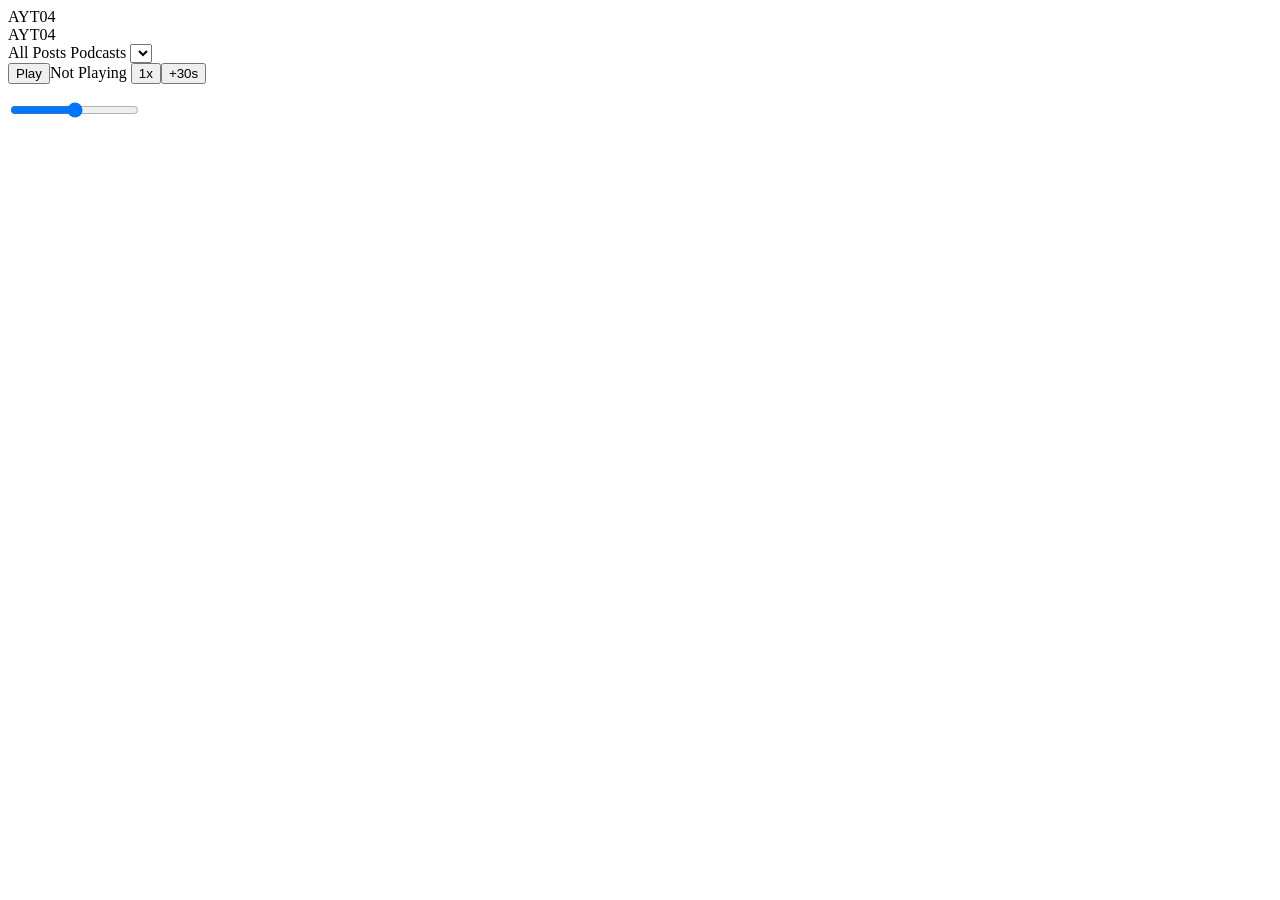
==== base.html @ 97ef1abb "init" ====
<!DOCTYPE html><html><head>
    <title>AYT04 - RSS Reader Web App Hosted</title>
    <meta name="description" content="This fork rssTea by AYT04 is a fast, lightweight RSS and podcast Web Viewer that can be hosted anywhere in the Cloud."/>
    <link rel="shortcut icon" href="favicon.ico"> 
  <link rel="icon" href="favicon.png">
<link rel="manifest" href="manifest.json" />
 <meta name="apple-mobile-web-app-capable" content="yes" />
    <meta name="apple-mobile-web-app-title" content="rdx" />
    <meta   name="apple-mobile-web-app-status-bar-style" content="default" />
     <meta name="viewport" content="width=device-width, initial-scale=1.0, minimum-scale=1.0">
    <meta charset="utf-8">
    <link rel="stylesheet" href="theme.css" type="text/css">
</head>
<body>
<div id="header">AYT04</div>
    <div id="pcwrap">
<div id="filter"><div class="pclogo">AYT04</div><span id="filters">
<span class="tab active">All</span>
<span class="tab">Posts</span>
<span class="tab">Podcasts</span>
<select name="changechannel"><!-- options here --></select></span></div>
<div id="wrap">
<!-- posts here -->
</div>
    </div>
<div id="floating_player">
<div class="player_meta"><button id="playpausebutton">Play</button><span id="title">Not Playing</span> <button id="speed">1x</button><button id="plus30">+30s</button></div>
  <div id="timeline_wrap">
  <ul id="chapters"></ul>
    <span id="current_time"></span>
    <span id="timeline">
<input type="range" id="seekbar" min="0" max="100" step="0.1">
</span>
    <span id="duration"></span>
  </div>
</div>

<script>
const tabs = document.querySelectorAll('.tab');
const posts = document.querySelectorAll('.post');
const select = document.querySelector('select[name="changechannel"]');
let selectedChannel = 'All';

select.addEventListener('change', () =>
{
    selectedChannel = select.value;
    posts.forEach(post =>
    {
        const channel = post.getAttribute('data-channel');
        if (selectedChannel === 'All' || channel === selectedChannel)
        {
            post.style.display = 'block';
        }
        else
        {
            post.style.display = 'none';
        }
    });
    tabs.forEach(tab =>
    {
        tab.classList.remove('active');
        select.classList.add('selected');
    });

});

tabs.forEach(tab =>
{
    tab.addEventListener('click', () =>
    {
        tabs.forEach(tab =>
        {
            tab.classList.remove('active');
        });
        tab.classList.add('active');
        const filter = tab.textContent.trim();
        posts.forEach(post =>
        {
            const audio = parseInt(post.getAttribute('data-audio'));
            const channel = post.getAttribute('data-channel');
            if (filter === 'All' || (filter === 'Posts' && audio === 0) || (filter === 'Podcasts' && audio === 1))
            {
                post.style.display = 'block';
            }
            else
            {
                post.style.display = 'none';
            }
        });

        select.value = 'All';
        select.classList.remove('selected');
    });
});


document.addEventListener('DOMContentLoaded', function ()
{
    const btns = document.querySelectorAll('.audio button[data-aid]');
    let caudio = null;
    let ppBtn = null;
    const fpBtn = document.querySelector('#floating_player #playpausebutton');
    const tl = document.querySelector('#timeline');
    const fsb = document.querySelector('#seekbar');

    fpBtn.addEventListener('click', function ()
    {
        togglePP();
    });

    function togglePP()
    {
        if (caudio && caudio.paused)
        {
            caudio.play();
        }
        else if (caudio)
        {
            caudio.pause();
        }
    }

    tl.addEventListener('input', function (e)
    {
        const seekPercentage = fsb.value;
        const seekTime = (seekPercentage / 100) * caudio.duration;
        caudio.currentTime = seekTime;
    });

    const speeds = [1, 1.2, 1.5, 1.75, 2];
    let currentSpeedIndex = 0;
    document.getElementById('speed').addEventListener('click', () =>
    {
        currentSpeedIndex = (currentSpeedIndex + 1) % speeds.length;
        const speed = speeds[currentSpeedIndex];
        caudio.playbackRate = speed;
        document.getElementById('speed').innerText = speed + 'x';
        updatePositionState();
    });
    document.getElementById('plus30').addEventListener('click', () =>
    {
        caudio.currentTime += 30;
    });

    function updateAudioTime()
    {
        const currentTime = caudio.currentTime;
        const formattedCurrentTime = formatTime(currentTime);
        const formattedDuration = formatTime(caudio.duration);

        document.getElementById('current_time').textContent = formattedCurrentTime;
        document.getElementById('duration').textContent = formattedDuration;
        const progress = (currentTime / caudio.duration) * 100;
        fsb.value = progress;
    }

    function playTime()
    {
        navigator.mediaSession.playbackState = 'playing';
        fpBtn.classList.toggle('playing');
        ppBtn.classList.toggle('playing');
        updatePositionState();
    }

    function pauseTime()
    {
        navigator.mediaSession.playbackState = 'paused';
        fpBtn.classList.toggle('playing');
        ppBtn.classList.toggle('playing');
        updatePositionState();
    }


    function formatTime(time)
    {
        const minutes = Math.floor(time / 60);
        const seconds = Math.floor(time % 60);
        return ('0' + minutes).slice(-2) + ':' + ('0' + seconds).slice(-2);
    }

    btns.forEach(function (btn)
    {
        btn.addEventListener('click', function ()
        {
            const aid = this.getAttribute('data-aid');
            const audioElem = document.querySelector('audio[aid="' + aid + '"]');
            changePlayback(audioElem);
        });
    });

    function changePlayback(audioElem)
    {
        const prevPPBtn = ppBtn;
        ppBtn = document.querySelector('[data-aid="' + audioElem.getAttribute('aid') + '"]');
        const src = audioElem.getAttribute('src');

        if (caudio && caudio !== audioElem)
        {
            caudio.pause();
            caudio.removeEventListener('timeupdate', updateAudioTime);
            caudio.removeEventListener('play', playTime);
            caudio.removeEventListener('pause', pauseTime);

            prevPPBtn.classList.remove('playing');
            fpBtn.classList.remove('playing');
            fsb.value = '0';

            if (audioElem.readyState >= 1)
            {
                startPlayback(audioElem);
            }
            else
            {
                audioElem.addEventListener('loadedmetadata', function ()
                {
                    startPlayback(audioElem);
                });
            }
        }
        else if (caudio)
        {
            togglePP();
        }
        else
        {
            if (audioElem.readyState >= 1)
            {
                startPlayback(audioElem);
            }
            else
            {
                audioElem.addEventListener('loadedmetadata', function ()
                {
                    startPlayback(audioElem);
                });
            }
        }
    }

    function updatePositionState()
    {
        navigator.mediaSession.setPositionState(
        {
            duration: caudio.duration,
            playbackRate: caudio.playbackRate,
            position: caudio.currentTime,
        });
    }

    function startPlayback(audioElem)
    {

        const fp = document.querySelector('#floating_player');
        const closestPost = audioElem.closest('.post');
        document.querySelectorAll('.post.nowplaying').forEach(e => e.classList.remove('nowplaying'));
        closestPost.classList.add('nowplaying');
        const h2text = closestPost.querySelector('h2').textContent;
        document.getElementById('title').innerHTML = h2text;
        caudio = audioElem;
        caudio.addEventListener('timeupdate', updateAudioTime);
        caudio.addEventListener('play', playTime);
        caudio.addEventListener('pause', pauseTime);
        const audioDur = caudio.duration;
        const formattedDur = formatTime(audioDur);
        document.getElementById('duration').textContent = formattedDur;
        fp.style.display = 'block';
        setTimeout(function ()
        {
            fp.classList.add("show");
        }, 10);
        caudio.play();

        document.getElementById('speed').innerText = caudio.playbackRate + 'x';
        const mediaAlbumArt = 'https://images1-focus-opensocial.googleusercontent.com/gadgets/proxy?url=' + encodeURIComponent(closestPost.querySelector('img').src) + '&container=ig';
        navigator.mediaSession.metadata = new MediaMetadata(
        {
            title: h2text,
            artist: closestPost.querySelector('.channel').textContent,
            album: "rssTea",
            artwork: [
        //    {
        //        src: mediaAlbumArt + '&resize_w=128&resize_h=128',
        //        sizes: "128x128",
        //        type: "image/png",
        //    },
        //    {
        //        src: mediaAlbumArt + '&resize_w=96&resize_h=96',
        //        sizes: "96x96",
        //        type: "image/png",
        //    },
        //    {
        //        src: mediaAlbumArt + '&resize_w=192&resize_h=192',
        //        sizes: "192x192",
        //        type: "image/png",
        //    },
            {
                src: closestPost.querySelector('img').src,
            }, ],
        });


        const totalAids = document.querySelectorAll('[data-aid]').length;
        let nextAid = Math.floor(audioElem.getAttribute('aid')) + 1;
        let prevAid = Math.floor(audioElem.getAttribute('aid')) - 1;
        if (nextAid > totalAids - 1)
        {
            nextAid = 0;
        }
        if (prevAid < 0)
        {
            prevAid = totalAids - 1;
        }

        navigator.mediaSession.setActionHandler("play", () =>
        {
            caudio.play();
        });
        navigator.mediaSession.setActionHandler("pause", () =>
        {
            caudio.pause();
        });
        // navigator.mediaSession.setActionHandler("seekto", (details) => {
        //     console.log(details);
        //  if (details.fastSeek && caudio) {
        // const newTime = details.seekTime || 0;
        // caudio.currentTime = newTime;
        //  } else if (caudio) {
        // const currentTime = caudio.currentTime || 0;
        //  const seekTime = details.seekTime || 0;
        //  caudio.currentTime = currentTime + seekTime;
        //  }
        //});


        navigator.mediaSession.setActionHandler(
            'nexttrack',
            () =>
            {
                changePlayback(document.querySelector("[aid=\"" + nextAid + "\"]"));
            }
        );
        navigator.mediaSession.setActionHandler(
            'previoustrack',
            () =>
            {
                changePlayback(document.querySelector("[aid=\"" + prevAid + "\"]"));
            }
        );
        navigator.mediaSession.setActionHandler('seekbackward', (details) =>
        {
            caudio.currentTime = caudio.currentTime - (details.seekOffset || 10);
            updatePositionState();
        });
        navigator.mediaSession.setActionHandler('seekforward', (details) =>
        {
            caudio.currentTime = caudio.currentTime + (details.seekOffset || 10);
            updatePositionState();
        });

    }


});


const deviceWidth = screen.width;
const deviceHeight = screen.height;
const pixelRatio = window.devicePixelRatio || 1;

const canvas = document.createElement('canvas');
const ctx = canvas.getContext('2d');

canvas.width = deviceWidth * pixelRatio;
canvas.height = deviceHeight * pixelRatio;

ctx.fillStyle = 'white';
if (window.matchMedia && window.matchMedia('(prefers-color-scheme: dark)').matches)
{
    ctx.fillStyle = 'black';

}

ctx.fillRect(0, 0, canvas.width, canvas.height);
const iconImage = new Image();
iconImage.src = 'apple-touch-icon.png';

iconImage.onload = function ()
{
    const x = (canvas.width - iconImage.width) / 2;
    const y = (canvas.height - iconImage.height) / 2;

    ctx.drawImage(iconImage, x, y);

    const imageDataURL = canvas.toDataURL('image/png');

    const appleTouchStartupImageLink = document.createElement('link');
    appleTouchStartupImageLink.setAttribute('rel', 'apple-touch-startup-image');
    appleTouchStartupImageLink.setAttribute('href', imageDataURL);
    document.head.appendChild(appleTouchStartupImageLink);
};
        
</script>
</body>
</html>
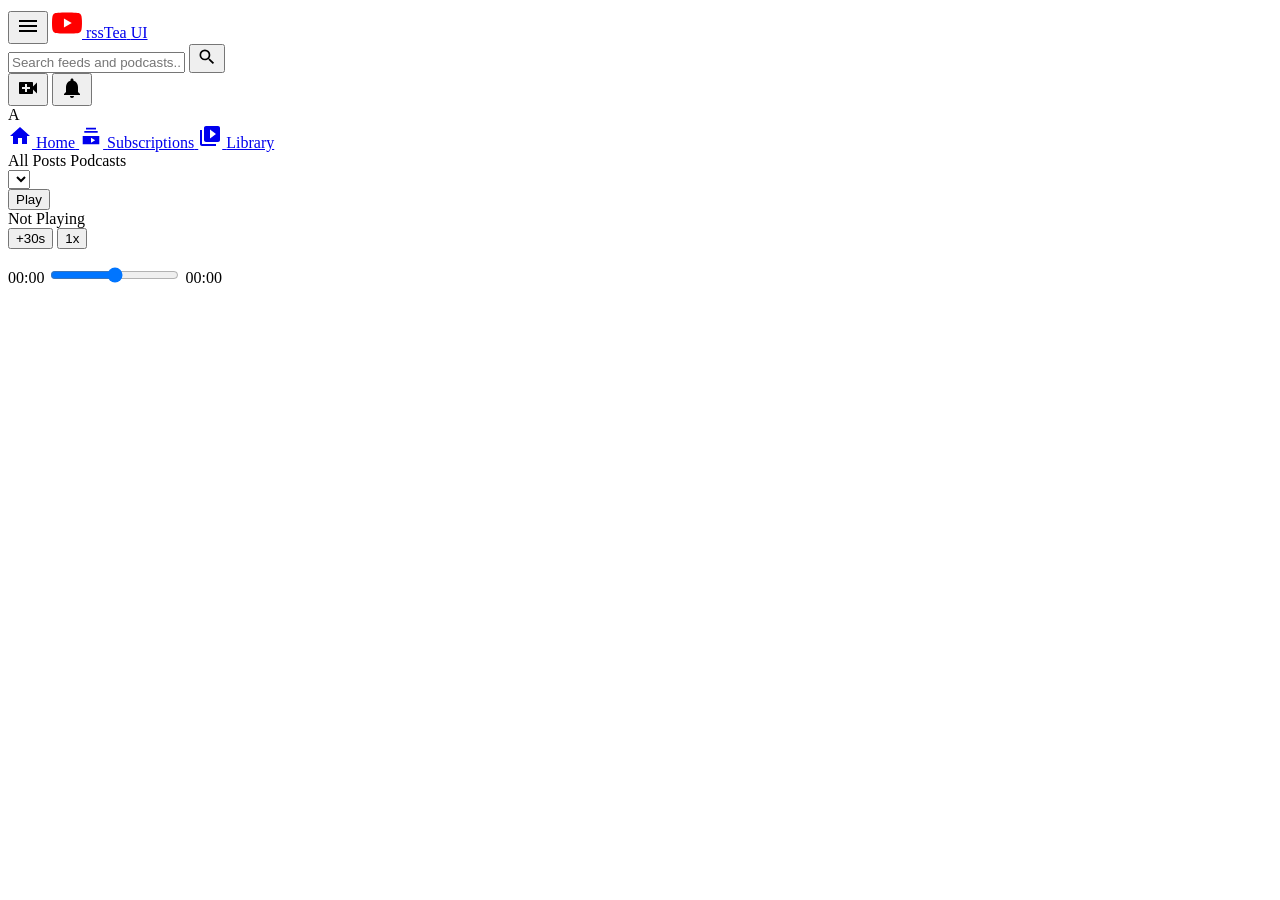
==== commit 40cde5de: "Redesign UI to YouTube styled interface - Add YouTube top header with brand logo, search bar, and ac" ====
--- a/base.html
+++ b/base.html
@@ -1,149 +1,216 @@
-<!DOCTYPE html><html><head>
-    <title>AYT04 - RSS Reader Web App Hosted</title>
-    <meta name="description" content="This fork rssTea by AYT04 is a fast, lightweight RSS and podcast Web Viewer that can be hosted anywhere in the Cloud."/>
+<!DOCTYPE html>
+<html lang="en">
+<head>
+    <title>rssTea - YouTube Style RSS & Podcast Reader</title>
+    <meta name="description" content="rssTea is a fast, lightweight RSS and podcast Web Viewer in YouTube style interface."/>
     <link rel="shortcut icon" href="favicon.ico"> 
-  <link rel="icon" href="favicon.png">
-<link rel="manifest" href="manifest.json" />
- <meta name="apple-mobile-web-app-capable" content="yes" />
-    <meta name="apple-mobile-web-app-title" content="rdx" />
-    <meta   name="apple-mobile-web-app-status-bar-style" content="default" />
-     <meta name="viewport" content="width=device-width, initial-scale=1.0, minimum-scale=1.0">
+    <link rel="icon" href="favicon.png">
+    <link rel="manifest" href="manifest.json" />
+    <meta name="apple-mobile-web-app-capable" content="yes" />
+    <meta name="apple-mobile-web-app-title" content="rssTea" />
+    <meta name="apple-mobile-web-app-status-bar-style" content="default" />
+    <meta name="viewport" content="width=device-width, initial-scale=1.0, minimum-scale=1.0">
     <meta charset="utf-8">
     <link rel="stylesheet" href="theme.css" type="text/css">
 </head>
 <body>
-<div id="header">AYT04</div>
-    <div id="pcwrap">
-<div id="filter"><div class="pclogo">AYT04</div><span id="filters">
-<span class="tab active">All</span>
-<span class="tab">Posts</span>
-<span class="tab">Podcasts</span>
-<select name="changechannel"><!-- options here --></select></span></div>
-<div id="wrap">
-<!-- posts here -->
+
+<header id="yt-header">
+    <div class="header-left">
+        <button class="icon-btn menu-btn" aria-label="Menu">
+            <svg viewBox="0 0 24 24" width="24" height="24" fill="currentColor"><path d="M3 18h18v-2H3v2zm0-5h18v-2H3v2zm0-7v2h18V6H3z"/></svg>
+        </button>
+        <a href="#" class="yt-logo">
+            <svg class="yt-icon" viewBox="0 0 24 24" width="30" height="30"><path fill="#FF0000" d="M23.498 6.186a3.016 3.016 0 0 0-2.122-2.136C19.505 3.545 12 3.545 12 3.545s-7.505 0-9.377.505A3.017 3.017 0 0 0 .502 6.186C0 8.07 0 12 0 12s0 3.93.502 5.814a3.016 3.016 0 0 0 2.122 2.136c1.871.505 9.376.505 9.376.505s7.505 0 9.377-.505a3.015 3.015 0 0 0 2.122-2.136C24 15.93 24 12 24 12s0-3.93-.502-5.814z"/><path fill="#FFFFFF" d="M9.545 15.568V8.432L15.818 12l-6.273 3.568z"/></svg>
+            <span class="logo-text">rssTea</span>
+            <span class="logo-region">UI</span>
+        </a>
+    </div>
+    <div class="header-center">
+        <div class="search-box">
+            <input type="text" id="yt-search-input" placeholder="Search feeds and podcasts...">
+            <button class="search-btn" aria-label="Search">
+                <svg viewBox="0 0 24 24" width="20" height="20" fill="currentColor"><path d="M15.5 14h-.79l-.28-.27A6.471 6.471 0 0 0 16 9.5 6.5 6.5 0 1 0 9.5 16c1.61 0 3.09-.59 4.23-1.57l.27.28v.79l5 4.99L20.49 19l-4.99-5zm-6 0C7.01 14 5 11.99 5 9.5S7.01 5 9.5 5 14 7.01 14 9.5 11.99 14 9.5 14z"/></svg>
+            </button>
+        </div>
+    </div>
+    <div class="header-right">
+        <button class="icon-btn" aria-label="Create">
+            <svg viewBox="0 0 24 24" width="24" height="24" fill="currentColor"><path d="M17 10.5V7c0-.55-.45-1-1-1H4c-.55 0-1 .45-1 1v10c0 .55.45 1 1 1h12c.55 0 1-.45 1-1v-3.5l4 4v-11l-4 4zM14 13h-3v3H9v-3H6v-2h3V8h2v3h3v2z"/></svg>
+        </button>
+        <button class="icon-btn" aria-label="Notifications">
+            <svg viewBox="0 0 24 24" width="24" height="24" fill="currentColor"><path d="M12 22c1.1 0 2-.9 2-2h-4c0 1.1.89 2 2 2zm6-6v-5c0-3.07-1.64-5.64-4.5-6.32V4c0-.83-.67-1.5-1.5-1.5s-1.5.67-1.5 1.5v.68C7.63 5.36 6 7.92 6 11v5l-2 2v1h16v-1l-2-2z"/></svg>
+        </button>
+        <div class="user-avatar">A</div>
+    </div>
+</header>
+
+<div id="yt-app-container">
+    <aside id="sidebar">
+        <nav class="sidebar-nav">
+            <a href="#" class="sidebar-item active">
+                <svg viewBox="0 0 24 24" width="24" height="24" fill="currentColor"><path d="M10 20v-6h4v6h5v-8h3L12 3 2 12h3v8z"/></svg>
+                <span>Home</span>
+            </a>
+            <a href="#" class="sidebar-item">
+                <svg viewBox="0 0 24 24" width="24" height="24" fill="currentColor"><path d="M18.7 8.7H5.3V7h13.4v1.7zm-1.7-5H7v1.7h10V3.7zm3.3 8.3H3.7v8.3h16.6V12zm-8.3 6.7v-5l4.2 2.5-4.2 2.5z"/></svg>
+                <span>Subscriptions</span>
+            </a>
+            <a href="#" class="sidebar-item">
+                <svg viewBox="0 0 24 24" width="24" height="24" fill="currentColor"><path d="M4 6H2v14c0 1.1.9 2 2 2h14v-2H4V6zm16-4H8c-1.1 0-2 .9-2 2v12c0 1.1.9 2 2 2h12c1.1 0 2-.9 2-2V4c0-1.1-.9-2-2-2zm-8 12.5v-9l6 4.5-6 4.5z"/></svg>
+                <span>Library</span>
+            </a>
+        </nav>
+    </aside>
+
+    <main id="main-content">
+        <div id="filter-chips">
+            <span class="chip active tab">All</span>
+            <span class="chip tab">Posts</span>
+            <span class="chip tab">Podcasts</span>
+            <div class="channel-select-wrapper">
+                <select name="changechannel" class="channel-dropdown"><!-- options here --></select>
+            </div>
+        </div>
+
+        <div id="wrap" class="video-grid">
+            <!-- posts here -->
+        </div>
+    </main>
 </div>
-    </div>
+
 <div id="floating_player">
-<div class="player_meta"><button id="playpausebutton">Play</button><span id="title">Not Playing</span> <button id="speed">1x</button><button id="plus30">+30s</button></div>
-  <div id="timeline_wrap">
-  <ul id="chapters"></ul>
-    <span id="current_time"></span>
-    <span id="timeline">
-<input type="range" id="seekbar" min="0" max="100" step="0.1">
-</span>
-    <span id="duration"></span>
-  </div>
+    <div class="player_meta">
+        <div class="player-left">
+            <button id="playpausebutton" title="Play / Pause">Play</button>
+            <div class="nowplaying-info">
+                <span id="title">Not Playing</span>
+            </div>
+        </div>
+        <div class="player-right">
+            <button id="plus30" title="Forward 30s">+30s</button>
+            <button id="speed" title="Speed">1x</button>
+        </div>
+    </div>
+    <div id="timeline_wrap">
+        <ul id="chapters"></ul>
+        <span id="current_time">00:00</span>
+        <span id="timeline">
+            <input type="range" id="seekbar" min="0" max="100" step="0.1">
+        </span>
+        <span id="duration">00:00</span>
+    </div>
 </div>
 
 <script>
 const tabs = document.querySelectorAll('.tab');
-const posts = document.querySelectorAll('.post');
 const select = document.querySelector('select[name="changechannel"]');
+const searchInput = document.getElementById('yt-search-input');
 let selectedChannel = 'All';
 
-select.addEventListener('change', () =>
-{
-    selectedChannel = select.value;
-    posts.forEach(post =>
-    {
+function filterPosts() {
+    const posts = document.querySelectorAll('.post');
+    const searchTerm = searchInput ? searchInput.value.toLowerCase().trim() : '';
+    const activeTab = document.querySelector('.chip.tab.active');
+    const filterType = activeTab ? activeTab.textContent.trim() : 'All';
+
+    posts.forEach(post => {
+        const audio = parseInt(post.getAttribute('data-audio') || '0');
         const channel = post.getAttribute('data-channel');
-        if (selectedChannel === 'All' || channel === selectedChannel)
-        {
-            post.style.display = 'block';
-        }
-        else
-        {
+        const titleText = post.querySelector('.video-title') ? post.querySelector('.video-title').textContent.toLowerCase() : '';
+
+        let matchTab = (filterType === 'All') || (filterType === 'Posts' && audio === 0) || (filterType === 'Podcasts' && audio === 1);
+        let matchChannel = (selectedChannel === 'All') || (channel === selectedChannel);
+        let matchSearch = (searchTerm === '') || titleText.includes(searchTerm) || (channel && channel.toLowerCase().includes(searchTerm));
+
+        if (matchTab && matchChannel && matchSearch) {
+            post.style.display = 'flex';
+        } else {
             post.style.display = 'none';
         }
     });
-    tabs.forEach(tab =>
-    {
-        tab.classList.remove('active');
+}
+
+if (select) {
+    select.addEventListener('change', () => {
+        selectedChannel = select.value;
+        filterPosts();
+        tabs.forEach(tab => tab.classList.remove('active'));
         select.classList.add('selected');
     });
-
-});
-
-tabs.forEach(tab =>
-{
-    tab.addEventListener('click', () =>
-    {
-        tabs.forEach(tab =>
-        {
-            tab.classList.remove('active');
-        });
+}
+
+tabs.forEach(tab => {
+    tab.addEventListener('click', () => {
+        tabs.forEach(t => t.classList.remove('active'));
         tab.classList.add('active');
-        const filter = tab.textContent.trim();
-        posts.forEach(post =>
-        {
-            const audio = parseInt(post.getAttribute('data-audio'));
-            const channel = post.getAttribute('data-channel');
-            if (filter === 'All' || (filter === 'Posts' && audio === 0) || (filter === 'Podcasts' && audio === 1))
-            {
-                post.style.display = 'block';
-            }
-            else
-            {
-                post.style.display = 'none';
-            }
-        });
-
-        select.value = 'All';
-        select.classList.remove('selected');
+        if (select) {
+            select.value = 'All';
+            selectedChannel = 'All';
+            select.classList.remove('selected');
+        }
+        filterPosts();
     });
 });
 
-
-document.addEventListener('DOMContentLoaded', function ()
-{
-    const btns = document.querySelectorAll('.audio button[data-aid]');
+if (searchInput) {
+    searchInput.addEventListener('input', filterPosts);
+}
+
+document.addEventListener('DOMContentLoaded', function () {
+    const btns = document.querySelectorAll('.audio-play-btn, .audio button[data-aid]');
     let caudio = null;
     let ppBtn = null;
     const fpBtn = document.querySelector('#floating_player #playpausebutton');
     const tl = document.querySelector('#timeline');
     const fsb = document.querySelector('#seekbar');
 
-    fpBtn.addEventListener('click', function ()
-    {
-        togglePP();
-    });
-
-    function togglePP()
-    {
-        if (caudio && caudio.paused)
-        {
+    if (fpBtn) {
+        fpBtn.addEventListener('click', function () {
+            togglePP();
+        });
+    }
+
+    function togglePP() {
+        if (caudio && caudio.paused) {
             caudio.play();
-        }
-        else if (caudio)
-        {
+        } else if (caudio) {
             caudio.pause();
         }
     }
 
-    tl.addEventListener('input', function (e)
-    {
-        const seekPercentage = fsb.value;
-        const seekTime = (seekPercentage / 100) * caudio.duration;
-        caudio.currentTime = seekTime;
-    });
+    if (tl && fsb) {
+        tl.addEventListener('input', function (e) {
+            if (caudio && caudio.duration) {
+                const seekPercentage = fsb.value;
+                const seekTime = (seekPercentage / 100) * caudio.duration;
+                caudio.currentTime = seekTime;
+            }
+        });
+    }
 
     const speeds = [1, 1.2, 1.5, 1.75, 2];
     let currentSpeedIndex = 0;
-    document.getElementById('speed').addEventListener('click', () =>
-    {
-        currentSpeedIndex = (currentSpeedIndex + 1) % speeds.length;
-        const speed = speeds[currentSpeedIndex];
-        caudio.playbackRate = speed;
-        document.getElementById('speed').innerText = speed + 'x';
-        updatePositionState();
-    });
-    document.getElementById('plus30').addEventListener('click', () =>
-    {
-        caudio.currentTime += 30;
-    });
-
-    function updateAudioTime()
-    {
+    const speedBtn = document.getElementById('speed');
+    if (speedBtn) {
+        speedBtn.addEventListener('click', () => {
+            currentSpeedIndex = (currentSpeedIndex + 1) % speeds.length;
+            const speed = speeds[currentSpeedIndex];
+            if (caudio) caudio.playbackRate = speed;
+            speedBtn.innerText = speed + 'x';
+            updatePositionState();
+        });
+    }
+
+    const plus30Btn = document.getElementById('plus30');
+    if (plus30Btn) {
+        plus30Btn.addEventListener('click', () => {
+            if (caudio) caudio.currentTime += 30;
+        });
+    }
+
+    function updateAudioTime() {
+        if (!caudio) return;
         const currentTime = caudio.currentTime;
         const formattedCurrentTime = formatTime(currentTime);
         const formattedDuration = formatTime(caudio.duration);
@@ -151,254 +218,148 @@
         document.getElementById('current_time').textContent = formattedCurrentTime;
         document.getElementById('duration').textContent = formattedDuration;
         const progress = (currentTime / caudio.duration) * 100;
-        fsb.value = progress;
-    }
-
-    function playTime()
-    {
-        navigator.mediaSession.playbackState = 'playing';
-        fpBtn.classList.toggle('playing');
-        ppBtn.classList.toggle('playing');
+        fsb.value = progress || 0;
+    }
+
+    function playTime() {
+        if ('mediaSession' in navigator) navigator.mediaSession.playbackState = 'playing';
+        if (fpBtn) fpBtn.classList.add('playing');
+        if (ppBtn) ppBtn.classList.add('playing');
         updatePositionState();
     }
 
-    function pauseTime()
-    {
-        navigator.mediaSession.playbackState = 'paused';
-        fpBtn.classList.toggle('playing');
-        ppBtn.classList.toggle('playing');
+    function pauseTime() {
+        if ('mediaSession' in navigator) navigator.mediaSession.playbackState = 'paused';
+        if (fpBtn) fpBtn.classList.remove('playing');
+        if (ppBtn) ppBtn.classList.remove('playing');
         updatePositionState();
     }
 
-
-    function formatTime(time)
-    {
+    function formatTime(time) {
+        if (!time || isNaN(time)) return '00:00';
         const minutes = Math.floor(time / 60);
         const seconds = Math.floor(time % 60);
         return ('0' + minutes).slice(-2) + ':' + ('0' + seconds).slice(-2);
     }
 
-    btns.forEach(function (btn)
-    {
-        btn.addEventListener('click', function ()
-        {
+    btns.forEach(function (btn) {
+        btn.addEventListener('click', function (e) {
+            e.preventDefault();
             const aid = this.getAttribute('data-aid');
             const audioElem = document.querySelector('audio[aid="' + aid + '"]');
-            changePlayback(audioElem);
+            if (audioElem) changePlayback(audioElem);
         });
     });
 
-    function changePlayback(audioElem)
-    {
+    function changePlayback(audioElem) {
         const prevPPBtn = ppBtn;
         ppBtn = document.querySelector('[data-aid="' + audioElem.getAttribute('aid') + '"]');
-        const src = audioElem.getAttribute('src');
-
-        if (caudio && caudio !== audioElem)
-        {
+
+        if (caudio && caudio !== audioElem) {
             caudio.pause();
             caudio.removeEventListener('timeupdate', updateAudioTime);
             caudio.removeEventListener('play', playTime);
             caudio.removeEventListener('pause', pauseTime);
 
-            prevPPBtn.classList.remove('playing');
-            fpBtn.classList.remove('playing');
-            fsb.value = '0';
-
-            if (audioElem.readyState >= 1)
-            {
+            if (prevPPBtn) prevPPBtn.classList.remove('playing');
+            if (fpBtn) fpBtn.classList.remove('playing');
+            if (fsb) fsb.value = '0';
+
+            if (audioElem.readyState >= 1) {
                 startPlayback(audioElem);
-            }
-            else
-            {
-                audioElem.addEventListener('loadedmetadata', function ()
-                {
+            } else {
+                audioElem.addEventListener('loadedmetadata', function () {
                     startPlayback(audioElem);
                 });
             }
-        }
-        else if (caudio)
-        {
+        } else if (caudio) {
             togglePP();
-        }
-        else
-        {
-            if (audioElem.readyState >= 1)
-            {
+        } else {
+            if (audioElem.readyState >= 1) {
                 startPlayback(audioElem);
-            }
-            else
-            {
-                audioElem.addEventListener('loadedmetadata', function ()
-                {
+            } else {
+                audioElem.addEventListener('loadedmetadata', function () {
                     startPlayback(audioElem);
                 });
             }
         }
     }
 
-    function updatePositionState()
-    {
-        navigator.mediaSession.setPositionState(
-        {
-            duration: caudio.duration,
-            playbackRate: caudio.playbackRate,
-            position: caudio.currentTime,
-        });
-    }
-
-    function startPlayback(audioElem)
-    {
-
+    function updatePositionState() {
+        if ('mediaSession' in navigator && caudio && caudio.duration) {
+            navigator.mediaSession.setPositionState({
+                duration: caudio.duration,
+                playbackRate: caudio.playbackRate,
+                position: caudio.currentTime,
+            });
+        }
+    }
+
+    function startPlayback(audioElem) {
         const fp = document.querySelector('#floating_player');
         const closestPost = audioElem.closest('.post');
         document.querySelectorAll('.post.nowplaying').forEach(e => e.classList.remove('nowplaying'));
-        closestPost.classList.add('nowplaying');
-        const h2text = closestPost.querySelector('h2').textContent;
+        if (closestPost) closestPost.classList.add('nowplaying');
+
+        const titleElem = closestPost ? closestPost.querySelector('.video-title') : null;
+        const h2text = titleElem ? titleElem.textContent : 'Audio Track';
         document.getElementById('title').innerHTML = h2text;
+
         caudio = audioElem;
         caudio.addEventListener('timeupdate', updateAudioTime);
         caudio.addEventListener('play', playTime);
         caudio.addEventListener('pause', pauseTime);
+
         const audioDur = caudio.duration;
         const formattedDur = formatTime(audioDur);
         document.getElementById('duration').textContent = formattedDur;
-        fp.style.display = 'block';
-        setTimeout(function ()
-        {
-            fp.classList.add("show");
-        }, 10);
+
+        if (fp) {
+            fp.style.display = 'block';
+            setTimeout(function () {
+                fp.classList.add("show");
+            }, 10);
+        }
         caudio.play();
 
-        document.getElementById('speed').innerText = caudio.playbackRate + 'x';
-        const mediaAlbumArt = 'https://images1-focus-opensocial.googleusercontent.com/gadgets/proxy?url=' + encodeURIComponent(closestPost.querySelector('img').src) + '&container=ig';
-        navigator.mediaSession.metadata = new MediaMetadata(
-        {
-            title: h2text,
-            artist: closestPost.querySelector('.channel').textContent,
-            album: "rssTea",
-            artwork: [
-        //    {
-        //        src: mediaAlbumArt + '&resize_w=128&resize_h=128',
-        //        sizes: "128x128",
-        //        type: "image/png",
-        //    },
-        //    {
-        //        src: mediaAlbumArt + '&resize_w=96&resize_h=96',
-        //        sizes: "96x96",
-        //        type: "image/png",
-        //    },
-        //    {
-        //        src: mediaAlbumArt + '&resize_w=192&resize_h=192',
-        //        sizes: "192x192",
-        //        type: "image/png",
-        //    },
-            {
-                src: closestPost.querySelector('img').src,
-            }, ],
-        });
-
-
-        const totalAids = document.querySelectorAll('[data-aid]').length;
-        let nextAid = Math.floor(audioElem.getAttribute('aid')) + 1;
-        let prevAid = Math.floor(audioElem.getAttribute('aid')) - 1;
-        if (nextAid > totalAids - 1)
-        {
-            nextAid = 0;
-        }
-        if (prevAid < 0)
-        {
-            prevAid = totalAids - 1;
-        }
-
-        navigator.mediaSession.setActionHandler("play", () =>
-        {
-            caudio.play();
-        });
-        navigator.mediaSession.setActionHandler("pause", () =>
-        {
-            caudio.pause();
-        });
-        // navigator.mediaSession.setActionHandler("seekto", (details) => {
-        //     console.log(details);
-        //  if (details.fastSeek && caudio) {
-        // const newTime = details.seekTime || 0;
-        // caudio.currentTime = newTime;
-        //  } else if (caudio) {
-        // const currentTime = caudio.currentTime || 0;
-        //  const seekTime = details.seekTime || 0;
-        //  caudio.currentTime = currentTime + seekTime;
-        //  }
-        //});
-
-
-        navigator.mediaSession.setActionHandler(
-            'nexttrack',
-            () =>
-            {
-                changePlayback(document.querySelector("[aid=\"" + nextAid + "\"]"));
-            }
-        );
-        navigator.mediaSession.setActionHandler(
-            'previoustrack',
-            () =>
-            {
-                changePlayback(document.querySelector("[aid=\"" + prevAid + "\"]"));
-            }
-        );
-        navigator.mediaSession.setActionHandler('seekbackward', (details) =>
-        {
-            caudio.currentTime = caudio.currentTime - (details.seekOffset || 10);
-            updatePositionState();
-        });
-        navigator.mediaSession.setActionHandler('seekforward', (details) =>
-        {
-            caudio.currentTime = caudio.currentTime + (details.seekOffset || 10);
-            updatePositionState();
-        });
-
-    }
-
-
+        if (speedBtn) speedBtn.innerText = caudio.playbackRate + 'x';
+
+        if ('mediaSession' in navigator && closestPost) {
+            const imgElem = closestPost.querySelector('img');
+            const channelElem = closestPost.querySelector('.channel-name');
+            navigator.mediaSession.metadata = new MediaMetadata({
+                title: h2text,
+                artist: channelElem ? channelElem.textContent : 'rssTea',
+                album: "rssTea",
+                artwork: imgElem ? [{ src: imgElem.src }] : [],
+            });
+
+            const totalAids = document.querySelectorAll('[data-aid]').length;
+            let currentAid = Math.floor(audioElem.getAttribute('aid'));
+            let nextAid = (currentAid + 1) % totalAids;
+            let prevAid = (currentAid - 1 + totalAids) % totalAids;
+
+            navigator.mediaSession.setActionHandler("play", () => caudio.play());
+            navigator.mediaSession.setActionHandler("pause", () => caudio.pause());
+            navigator.mediaSession.setActionHandler('nexttrack', () => {
+                const nextAudio = document.querySelector('[aid="' + nextAid + '"]');
+                if (nextAudio) changePlayback(nextAudio);
+            });
+            navigator.mediaSession.setActionHandler('previoustrack', () => {
+                const prevAudio = document.querySelector('[aid="' + prevAid + '"]');
+                if (prevAudio) changePlayback(prevAudio);
+            });
+            navigator.mediaSession.setActionHandler('seekbackward', (details) => {
+                caudio.currentTime = Math.max(0, caudio.currentTime - (details.seekOffset || 10));
+                updatePositionState();
+            });
+            navigator.mediaSession.setActionHandler('seekforward', (details) => {
+                caudio.currentTime = Math.min(caudio.duration, caudio.currentTime + (details.seekOffset || 10));
+                updatePositionState();
+            });
+        }
+    }
 });
-
-
-const deviceWidth = screen.width;
-const deviceHeight = screen.height;
-const pixelRatio = window.devicePixelRatio || 1;
-
-const canvas = document.createElement('canvas');
-const ctx = canvas.getContext('2d');
-
-canvas.width = deviceWidth * pixelRatio;
-canvas.height = deviceHeight * pixelRatio;
-
-ctx.fillStyle = 'white';
-if (window.matchMedia && window.matchMedia('(prefers-color-scheme: dark)').matches)
-{
-    ctx.fillStyle = 'black';
-
-}
-
-ctx.fillRect(0, 0, canvas.width, canvas.height);
-const iconImage = new Image();
-iconImage.src = 'apple-touch-icon.png';
-
-iconImage.onload = function ()
-{
-    const x = (canvas.width - iconImage.width) / 2;
-    const y = (canvas.height - iconImage.height) / 2;
-
-    ctx.drawImage(iconImage, x, y);
-
-    const imageDataURL = canvas.toDataURL('image/png');
-
-    const appleTouchStartupImageLink = document.createElement('link');
-    appleTouchStartupImageLink.setAttribute('rel', 'apple-touch-startup-image');
-    appleTouchStartupImageLink.setAttribute('href', imageDataURL);
-    document.head.appendChild(appleTouchStartupImageLink);
-};
-        
 </script>
 </body>
-</html>
+</html>
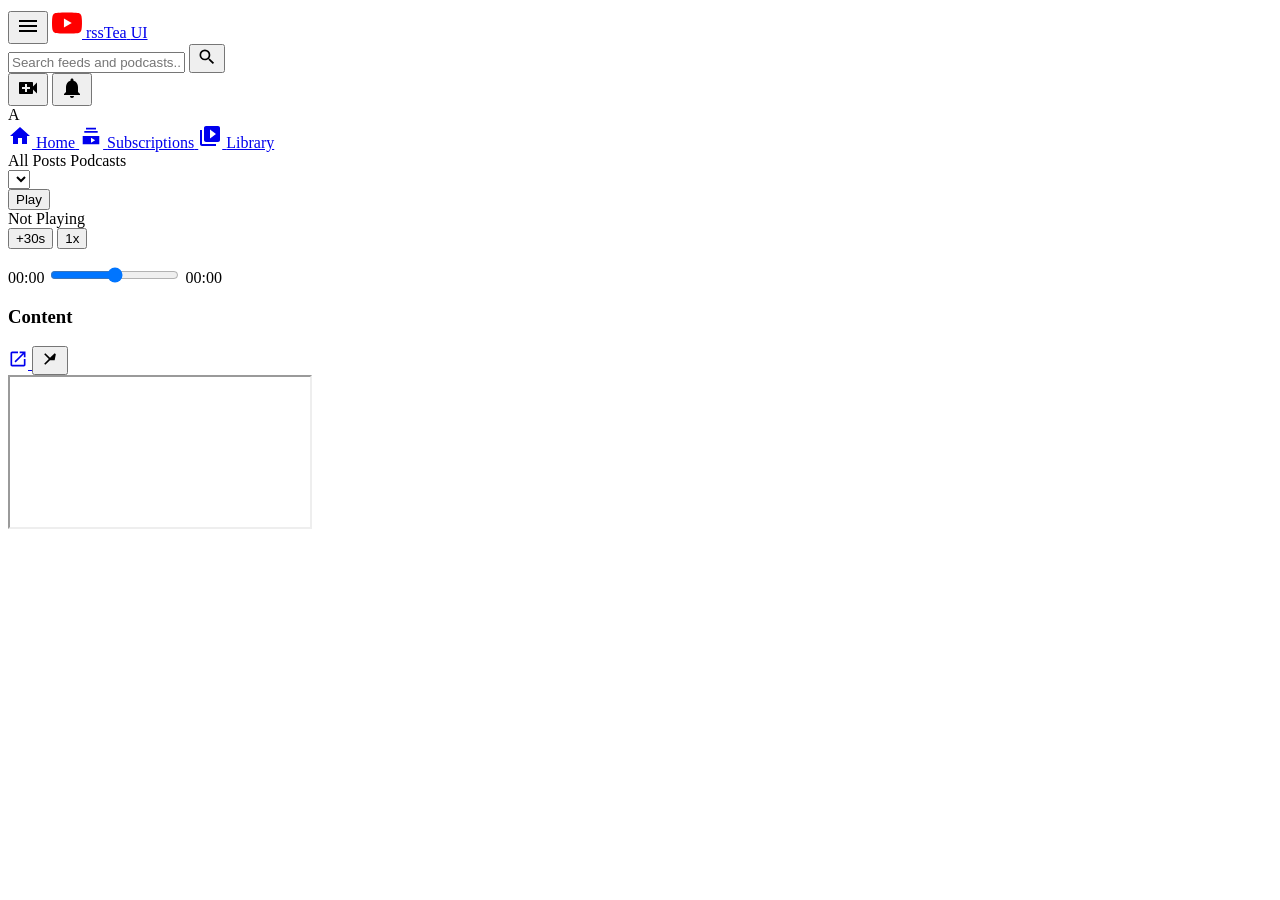
==== commit f490c60f: "Add custom CSS iframe modal to open feed content in-page Co-authored-by: AYT04 <153463910+AYT04@user" ====
--- a/base.html
+++ b/base.html
@@ -102,7 +102,94 @@
     </div>
 </div>
 
+<div id="iframe-modal" class="iframe-modal">
+    <div class="iframe-modal-overlay" id="iframe-modal-overlay"></div>
+    <div class="iframe-modal-container">
+        <div class="iframe-modal-header">
+            <h3 id="iframe-modal-title" class="iframe-modal-title">Content</h3>
+            <div class="iframe-modal-actions">
+                <a id="iframe-external-link" href="#" target="_blank" class="icon-btn" title="Open in new tab" aria-label="Open in new tab">
+                    <svg viewBox="0 0 24 24" width="20" height="20" fill="currentColor"><path d="M19 19H5V5h7V3H5c-1.11 0-2 .9-2 2v14c0 1.1.89 2 2 2h14c1.1 0 2-.9 2-2v-7h-2v7zM14 3v2h3.59l-9.83 9.83 1.41 1.41L19 6.41V10h2V3h-7z"/></svg>
+                </a>
+                <button id="iframe-close-btn" class="icon-btn close-btn" title="Close" aria-label="Close">
+                    <svg viewBox="0 0 24 24" width="20" height="20" fill="currentColor"><path d="M19 6.41L17.59 5 12 10.59 6.41 5 5 6.41 10.59 12 5 17.59 6.41 19 12 13.41 17.59 13.41 12z"/></svg>
+                </button>
+            </div>
+        </div>
+        <div class="iframe-wrapper">
+            <iframe id="custom-iframe" src="about:blank" allowfullscreen allow="accelerometer; autoplay; clipboard-write; encrypted-media; gyroscope; picture-in-picture"></iframe>
+        </div>
+    </div>
+</div>
+
 <script>
+function getEmbedUrl(url) {
+    if (!url) return 'about:blank';
+    const ytMatch = url.match(/(?:youtube\.com\/(?:watch\?.*v=|embed\/|v\/)|youtu\.be\/)([^&?\/]+)/);
+    if (ytMatch && ytMatch[1]) {
+        return 'https://www.youtube.com/embed/' + ytMatch[1] + '?autoplay=1';
+    }
+    if (url.includes('odysee.com/') && !url.includes('odysee.com/$/embed/')) {
+        const odyseePath = url.replace(/^https?:\/\/(www\.)?odysee\.com\//, '');
+        if (odyseePath && !odyseePath.startsWith('$/')) {
+            return 'https://odysee.com/$/embed/' + odyseePath;
+        }
+    }
+    return url;
+}
+
+function openIframeModal(url, title) {
+    const modal = document.getElementById('iframe-modal');
+    const iframe = document.getElementById('custom-iframe');
+    const titleElem = document.getElementById('iframe-modal-title');
+    const extLink = document.getElementById('iframe-external-link');
+
+    if (modal && iframe) {
+        if (titleElem) titleElem.textContent = title || 'Content';
+        if (extLink) extLink.href = url;
+        iframe.src = getEmbedUrl(url);
+        modal.classList.add('active');
+    }
+}
+
+function closeIframeModal() {
+    const modal = document.getElementById('iframe-modal');
+    const iframe = document.getElementById('custom-iframe');
+    if (modal) {
+        modal.classList.remove('active');
+    }
+    if (iframe) {
+        iframe.src = 'about:blank';
+    }
+}
+
+document.addEventListener('click', function(e) {
+    const link = e.target.closest('.thumbnail-link, .video-title a');
+    if (link) {
+        e.preventDefault();
+        const href = link.getAttribute('href');
+        if (!href || href === '#') return;
+
+        const card = link.closest('.post');
+        const titleElem = card ? card.querySelector('.video-title') : null;
+        const title = titleElem ? titleElem.textContent.trim() : link.textContent.trim();
+
+        openIframeModal(href, title);
+    }
+});
+
+const closeBtn = document.getElementById('iframe-close-btn');
+const overlay = document.getElementById('iframe-modal-overlay');
+
+if (closeBtn) closeBtn.addEventListener('click', closeIframeModal);
+if (overlay) overlay.addEventListener('click', closeIframeModal);
+
+document.addEventListener('keydown', function(e) {
+    if (e.key === 'Escape') {
+        closeIframeModal();
+    }
+});
+
 const tabs = document.querySelectorAll('.tab');
 const select = document.querySelector('select[name="changechannel"]');
 const searchInput = document.getElementById('yt-search-input');
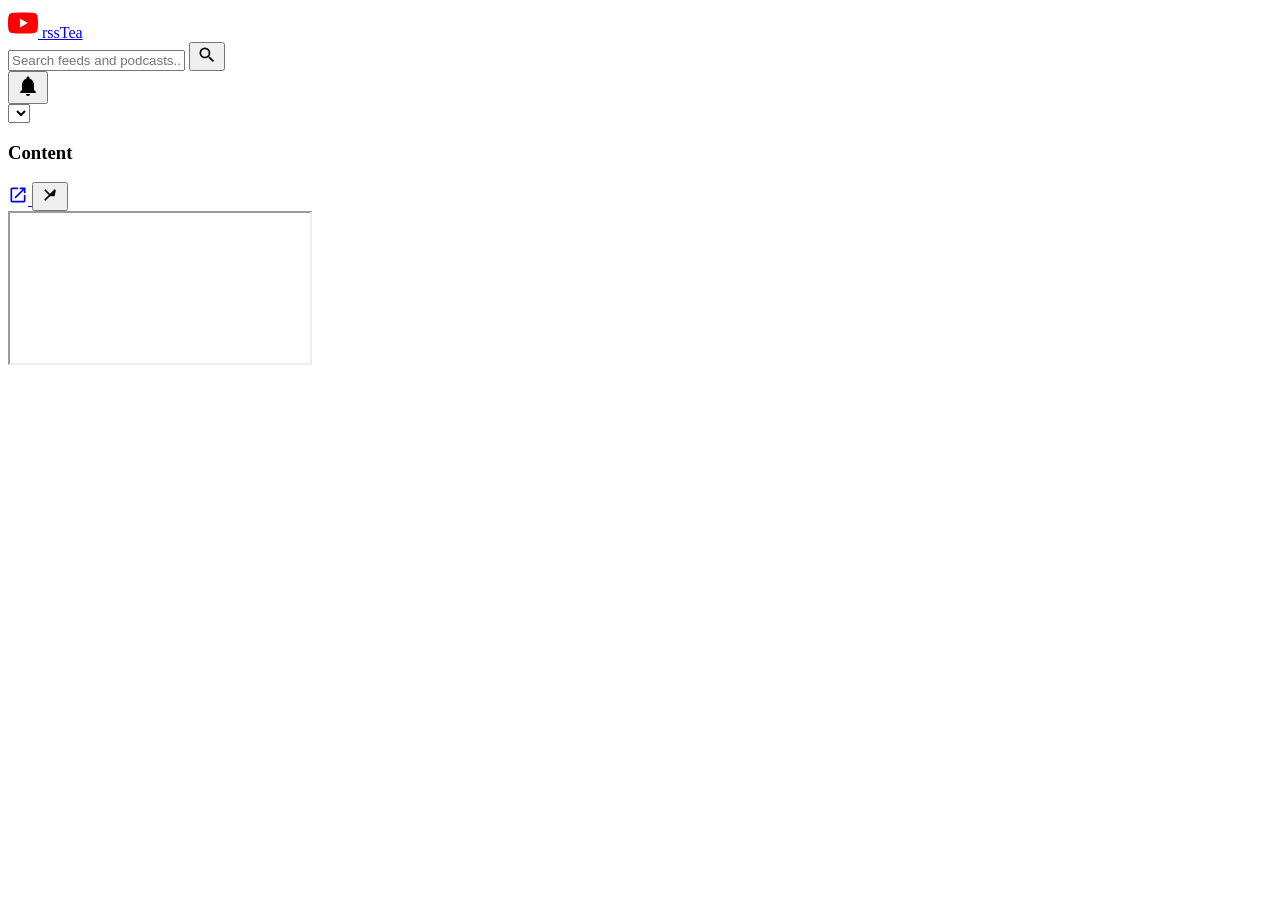
==== commit a6db85d3: "Update stylesheet link and remove unused elements" ====
--- a/base.html
+++ b/base.html
@@ -11,19 +11,15 @@
     <meta name="apple-mobile-web-app-status-bar-style" content="default" />
     <meta name="viewport" content="width=device-width, initial-scale=1.0, minimum-scale=1.0">
     <meta charset="utf-8">
-    <link rel="stylesheet" href="theme.css" type="text/css">
+    <link rel="stylesheet" href="/theme.css" type="text/css">
 </head>
 <body>
 
 <header id="yt-header">
     <div class="header-left">
-        <button class="icon-btn menu-btn" aria-label="Menu">
-            <svg viewBox="0 0 24 24" width="24" height="24" fill="currentColor"><path d="M3 18h18v-2H3v2zm0-5h18v-2H3v2zm0-7v2h18V6H3z"/></svg>
-        </button>
         <a href="#" class="yt-logo">
             <svg class="yt-icon" viewBox="0 0 24 24" width="30" height="30"><path fill="#FF0000" d="M23.498 6.186a3.016 3.016 0 0 0-2.122-2.136C19.505 3.545 12 3.545 12 3.545s-7.505 0-9.377.505A3.017 3.017 0 0 0 .502 6.186C0 8.07 0 12 0 12s0 3.93.502 5.814a3.016 3.016 0 0 0 2.122 2.136c1.871.505 9.376.505 9.376.505s7.505 0 9.377-.505a3.015 3.015 0 0 0 2.122-2.136C24 15.93 24 12 24 12s0-3.93-.502-5.814z"/><path fill="#FFFFFF" d="M9.545 15.568V8.432L15.818 12l-6.273 3.568z"/></svg>
             <span class="logo-text">rssTea</span>
-            <span class="logo-region">UI</span>
         </a>
     </div>
     <div class="header-center">
@@ -35,39 +31,16 @@
         </div>
     </div>
     <div class="header-right">
-        <button class="icon-btn" aria-label="Create">
-            <svg viewBox="0 0 24 24" width="24" height="24" fill="currentColor"><path d="M17 10.5V7c0-.55-.45-1-1-1H4c-.55 0-1 .45-1 1v10c0 .55.45 1 1 1h12c.55 0 1-.45 1-1v-3.5l4 4v-11l-4 4zM14 13h-3v3H9v-3H6v-2h3V8h2v3h3v2z"/></svg>
-        </button>
-        <button class="icon-btn" aria-label="Notifications">
+        <button class="icon-btn" id="notification-bell-btn" aria-label="Notifications" title="Toggle Push Notifications">
             <svg viewBox="0 0 24 24" width="24" height="24" fill="currentColor"><path d="M12 22c1.1 0 2-.9 2-2h-4c0 1.1.89 2 2 2zm6-6v-5c0-3.07-1.64-5.64-4.5-6.32V4c0-.83-.67-1.5-1.5-1.5s-1.5.67-1.5 1.5v.68C7.63 5.36 6 7.92 6 11v5l-2 2v1h16v-1l-2-2z"/></svg>
         </button>
-        <div class="user-avatar">A</div>
     </div>
 </header>
 
 <div id="yt-app-container">
-    <aside id="sidebar">
-        <nav class="sidebar-nav">
-            <a href="#" class="sidebar-item active">
-                <svg viewBox="0 0 24 24" width="24" height="24" fill="currentColor"><path d="M10 20v-6h4v6h5v-8h3L12 3 2 12h3v8z"/></svg>
-                <span>Home</span>
-            </a>
-            <a href="#" class="sidebar-item">
-                <svg viewBox="0 0 24 24" width="24" height="24" fill="currentColor"><path d="M18.7 8.7H5.3V7h13.4v1.7zm-1.7-5H7v1.7h10V3.7zm3.3 8.3H3.7v8.3h16.6V12zm-8.3 6.7v-5l4.2 2.5-4.2 2.5z"/></svg>
-                <span>Subscriptions</span>
-            </a>
-            <a href="#" class="sidebar-item">
-                <svg viewBox="0 0 24 24" width="24" height="24" fill="currentColor"><path d="M4 6H2v14c0 1.1.9 2 2 2h14v-2H4V6zm16-4H8c-1.1 0-2 .9-2 2v12c0 1.1.9 2 2 2h12c1.1 0 2-.9 2-2V4c0-1.1-.9-2-2-2zm-8 12.5v-9l6 4.5-6 4.5z"/></svg>
-                <span>Library</span>
-            </a>
-        </nav>
-    </aside>
 
     <main id="main-content">
         <div id="filter-chips">
-            <span class="chip active tab">All</span>
-            <span class="chip tab">Posts</span>
-            <span class="chip tab">Podcasts</span>
             <div class="channel-select-wrapper">
                 <select name="changechannel" class="channel-dropdown"><!-- options here --></select>
             </div>
@@ -77,29 +50,6 @@
             <!-- posts here -->
         </div>
     </main>
-</div>
-
-<div id="floating_player">
-    <div class="player_meta">
-        <div class="player-left">
-            <button id="playpausebutton" title="Play / Pause">Play</button>
-            <div class="nowplaying-info">
-                <span id="title">Not Playing</span>
-            </div>
-        </div>
-        <div class="player-right">
-            <button id="plus30" title="Forward 30s">+30s</button>
-            <button id="speed" title="Speed">1x</button>
-        </div>
-    </div>
-    <div id="timeline_wrap">
-        <ul id="chapters"></ul>
-        <span id="current_time">00:00</span>
-        <span id="timeline">
-            <input type="range" id="seekbar" min="0" max="100" step="0.1">
-        </span>
-        <span id="duration">00:00</span>
-    </div>
 </div>
 
 <div id="iframe-modal" class="iframe-modal">
@@ -129,10 +79,10 @@
     if (ytMatch && ytMatch[1]) {
         return 'https://www.youtube.com/embed/' + ytMatch[1] + '?autoplay=1';
     }
-    if (url.includes('odysee.com/') && !url.includes('odysee.com/$/embed/')) {
+    if (url.includes('techlore.tv/') && !url.includes('techlore.tv/videos/embed/')) {
         const odyseePath = url.replace(/^https?:\/\/(www\.)?odysee\.com\//, '');
         if (odyseePath && !odyseePath.startsWith('$/')) {
-            return 'https://odysee.com/$/embed/' + odyseePath;
+            return 'https://techlore.tv/videos/embed/' + odyseePath;
         }
     }
     return url;
@@ -244,7 +194,159 @@
     searchInput.addEventListener('input', filterPosts);
 }
 
+// Notification System (Browser-based)
+if ('serviceWorker' in navigator) {
+    navigator.serviceWorker.register('sw.js').catch(err => {
+        console.warn('Service Worker registration failed:', err);
+    });
+}
+
+function updateNotificationUI() {
+    const bellBtn = document.getElementById('notification-bell-btn');
+    if (!bellBtn) return;
+    const isGranted = window.Notification && Notification.permission === 'granted';
+    const isEnabled = localStorage.getItem('rssTea_notifications_enabled') === 'true';
+
+    if (isGranted && isEnabled) {
+        bellBtn.classList.add('notifications-active');
+        bellBtn.style.color = '#ff4b2b';
+        bellBtn.setAttribute('title', 'Notifications Enabled (Click to Disable)');
+    } else {
+        bellBtn.classList.remove('notifications-active');
+        bellBtn.style.color = '';
+        bellBtn.setAttribute('title', isGranted ? 'Notifications Disabled (Click to Enable)' : 'Enable Push Notifications');
+    }
+}
+
+function showWebNotification(item) {
+    const title = item.ch ? `${item.ch}: ${item.title}` : item.title;
+    const options = {
+        body: item.title,
+        icon: item.image || 'apple-touch-icon.png',
+        badge: 'favicon.png',
+        data: { url: item.link },
+        tag: item.link
+    };
+
+    if ('serviceWorker' in navigator && navigator.serviceWorker.controller) {
+        navigator.serviceWorker.ready.then(registration => {
+            registration.showNotification(title, options);
+        }).catch(() => {
+            if ('Notification' in window) {
+                const notif = new Notification(title, options);
+                notif.onclick = function() {
+                    window.open(item.link, '_blank');
+                };
+            }
+        });
+    } else if ('Notification' in window && Notification.permission === 'granted') {
+        const notif = new Notification(title, options);
+        notif.onclick = function() {
+            window.open(item.link, '_blank');
+        };
+    }
+}
+
+function checkForNewPostsAndNotify(isInitialToggle = false) {
+    if (!('Notification' in window)) return;
+    const isGranted = Notification.permission === 'granted';
+    const isEnabled = localStorage.getItem('rssTea_notifications_enabled') === 'true';
+
+    if (!isGranted || !isEnabled) return;
+
+    let seenPosts = [];
+    try {
+        seenPosts = JSON.parse(localStorage.getItem('rssTea_seen_posts') || '[]');
+    } catch (e) {
+        seenPosts = [];
+    }
+
+    const posts = Array.from(document.querySelectorAll('.post')).map(postElem => {
+        const linkElem = postElem.querySelector('.video-title a') || postElem.querySelector('.thumbnail-link');
+        const imgElem = postElem.querySelector('.thumbnail-img');
+        const channel = postElem.getAttribute('data-channel') || '';
+        const title = linkElem ? linkElem.textContent.trim() : '';
+        const link = linkElem ? linkElem.getAttribute('href') : '';
+        const image = imgElem ? imgElem.getAttribute('src') : '';
+        return { channel, title, link, image };
+    }).filter(item => item.link && item.title);
+
+    if (seenPosts.length === 0) {
+        const currentLinks = posts.map(p => p.link);
+        localStorage.setItem('rssTea_seen_posts', JSON.stringify(currentLinks));
+        if (isInitialToggle) {
+            showWebNotification({
+                ch: 'rssTea',
+                title: 'Web Push Notifications Enabled!',
+                link: location.href,
+                image: 'apple-touch-icon.png'
+            });
+        }
+        return;
+    }
+
+    const newPosts = posts.filter(p => !seenPosts.includes(p.link));
+
+    if (newPosts.length > 0) {
+        newPosts.forEach(post => {
+            showWebNotification({
+                ch: post.channel,
+                title: post.title,
+                link: post.link,
+                image: post.image
+            });
+            if (!seenPosts.includes(post.link)) {
+                seenPosts.push(post.link);
+            }
+        });
+        localStorage.setItem('rssTea_seen_posts', JSON.stringify(seenPosts));
+    }
+}
+
+function initNotificationBtn() {
+    const bellBtn = document.getElementById('notification-bell-btn');
+    if (!bellBtn) return;
+
+    updateNotificationUI();
+
+    bellBtn.addEventListener('click', function() {
+        if (!('Notification' in window)) {
+            alert('Browser notifications are not supported in your browser.');
+            return;
+        }
+
+        if (Notification.permission === 'denied') {
+            alert('Notifications are blocked in your browser settings. Please allow notifications for this site to receive updates.');
+            return;
+        }
+
+        if (Notification.permission === 'default') {
+            Notification.requestPermission().then(permission => {
+                if (permission === 'granted') {
+                    localStorage.setItem('rssTea_notifications_enabled', 'true');
+                    updateNotificationUI();
+                    checkForNewPostsAndNotify(true);
+                } else {
+                    localStorage.setItem('rssTea_notifications_enabled', 'false');
+                    updateNotificationUI();
+                }
+            });
+        } else if (Notification.permission === 'granted') {
+            const isCurrentlyEnabled = localStorage.getItem('rssTea_notifications_enabled') === 'true';
+            const newState = !isCurrentlyEnabled;
+            localStorage.setItem('rssTea_notifications_enabled', newState.toString());
+            updateNotificationUI();
+            if (newState) {
+                checkForNewPostsAndNotify(true);
+            }
+        }
+    });
+}
+
 document.addEventListener('DOMContentLoaded', function () {
+    initNotificationBtn();
+    checkForNewPostsAndNotify(false);
+
     const btns = document.querySelectorAll('.audio-play-btn, .audio button[data-aid]');
     let caudio = null;
     let ppBtn = null;
@@ -449,4 +551,4 @@
 });
 </script>
 </body>
-</html>+</html>
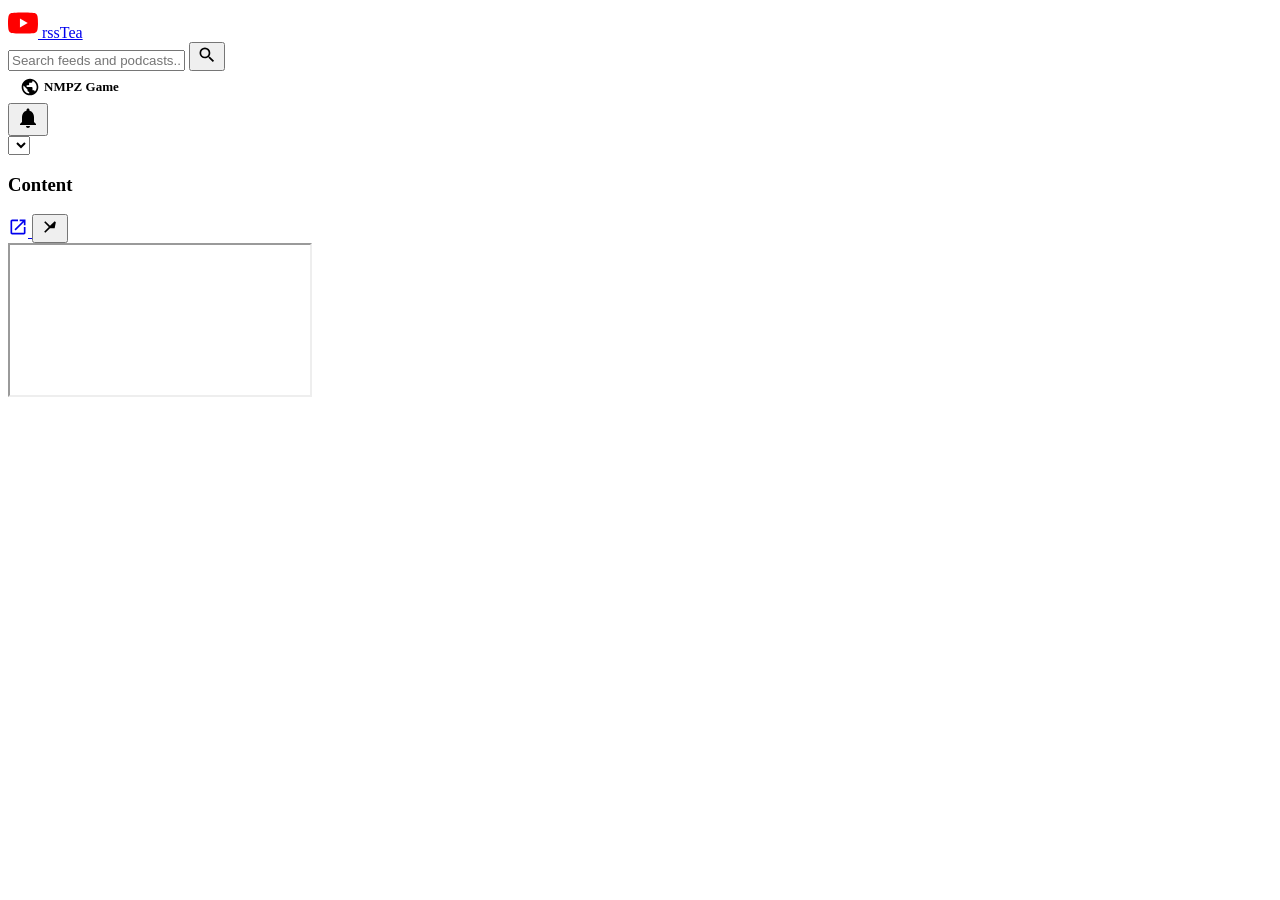
==== commit a6c35bff: "Add NMPZ GeoGuessr game with Mapillary API integration and compass header Co-authored-by: AYT04 <153" ====
--- a/base.html
+++ b/base.html
@@ -11,7 +11,7 @@
     <meta name="apple-mobile-web-app-status-bar-style" content="default" />
     <meta name="viewport" content="width=device-width, initial-scale=1.0, minimum-scale=1.0">
     <meta charset="utf-8">
-    <link rel="stylesheet" href="/theme.css" type="text/css">
+    <link rel="stylesheet" href="theme.css" type="text/css">
 </head>
 <body>
 
@@ -31,6 +31,10 @@
         </div>
     </div>
     <div class="header-right">
+        <a href="nmpz.html" class="icon-btn" title="NMPZ Mapillary Game" aria-label="Play NMPZ Game" style="display: flex; align-items: center; gap: 4px; text-decoration: none; color: inherit; font-size: 13px; font-weight: 600; padding: 6px 12px; background: var(--chip-bg); border-radius: 18px;">
+            <svg viewBox="0 0 24 24" width="20" height="20" fill="currentColor"><path d="M12 2C6.48 2 2 6.48 2 12s4.48 10 10 10 10-4.48 10-10S17.52 2 12 2zm-1 17.93c-3.95-.49-7-3.85-7-7.93 0-.62.08-1.21.21-1.79L9 15v1c0 1.1.9 2 2 2v1.93zm6.9-2.54c-.26-.81-1-1.39-1.9-1.39h-1v-3c0-.55-.45-1-1-1H8v-2h2c.55 0 1-.45 1-1V7h2c1.1 0 2-.9 2-2v-.41c2.93 1.19 5 4.06 5 7.41 0 2.08-.8 3.97-2.1 5.39z"/></svg>
+            <span>NMPZ Game</span>
+        </a>
         <button class="icon-btn" id="notification-bell-btn" aria-label="Notifications" title="Toggle Push Notifications">
             <svg viewBox="0 0 24 24" width="24" height="24" fill="currentColor"><path d="M12 22c1.1 0 2-.9 2-2h-4c0 1.1.89 2 2 2zm6-6v-5c0-3.07-1.64-5.64-4.5-6.32V4c0-.83-.67-1.5-1.5-1.5s-1.5.67-1.5 1.5v.68C7.63 5.36 6 7.92 6 11v5l-2 2v1h16v-1l-2-2z"/></svg>
         </button>
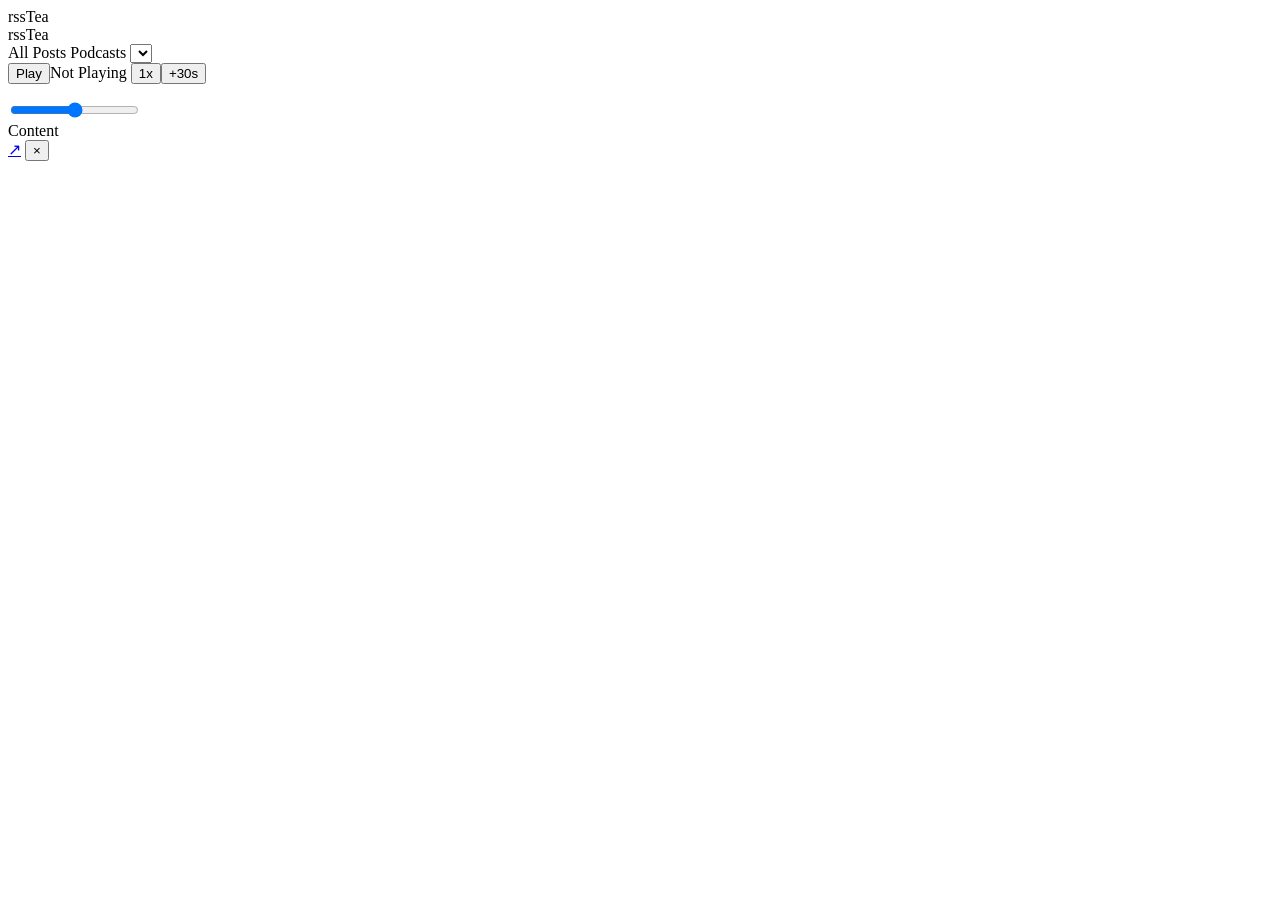
==== commit bcc06d7f: "Implement iframe player for content and videos - Add modal overlay and iframe container to base.html" ====
--- a/base.html
+++ b/base.html
@@ -1,409 +1,228 @@
-<!DOCTYPE html>
-<html lang="en">
-<head>
-    <title>rssTea - YouTube Style RSS & Podcast Reader</title>
-    <meta name="description" content="rssTea is a fast, lightweight RSS and podcast Web Viewer in YouTube style interface."/>
+<!DOCTYPE html><html><head>
+    <title>rssTea - RSS Reader Web App Hosted On Github</title>
+    <meta name="description" content="rssTea is a fast, lightweight RSS and podcast Web Viewer that can be hosted On Github Pages."/>
     <link rel="shortcut icon" href="favicon.ico"> 
-    <link rel="icon" href="favicon.png">
-    <link rel="manifest" href="manifest.json" />
-    <meta name="apple-mobile-web-app-capable" content="yes" />
-    <meta name="apple-mobile-web-app-title" content="rssTea" />
-    <meta name="apple-mobile-web-app-status-bar-style" content="default" />
-    <meta name="viewport" content="width=device-width, initial-scale=1.0, minimum-scale=1.0">
+  <link rel="icon" href="favicon.png">
+<link rel="manifest" href="manifest.json" />
+ <meta name="apple-mobile-web-app-capable" content="yes" />
+    <meta name="apple-mobile-web-app-title" content="rdx" />
+    <meta   name="apple-mobile-web-app-status-bar-style" content="default" />
+     <meta name="viewport" content="width=device-width, initial-scale=1.0, minimum-scale=1.0">
     <meta charset="utf-8">
     <link rel="stylesheet" href="theme.css" type="text/css">
 </head>
 <body>
-
-<header id="yt-header">
-    <div class="header-left">
-        <a href="#" class="yt-logo">
-            <svg class="yt-icon" viewBox="0 0 24 24" width="30" height="30"><path fill="#FF0000" d="M23.498 6.186a3.016 3.016 0 0 0-2.122-2.136C19.505 3.545 12 3.545 12 3.545s-7.505 0-9.377.505A3.017 3.017 0 0 0 .502 6.186C0 8.07 0 12 0 12s0 3.93.502 5.814a3.016 3.016 0 0 0 2.122 2.136c1.871.505 9.376.505 9.376.505s7.505 0 9.377-.505a3.015 3.015 0 0 0 2.122-2.136C24 15.93 24 12 24 12s0-3.93-.502-5.814z"/><path fill="#FFFFFF" d="M9.545 15.568V8.432L15.818 12l-6.273 3.568z"/></svg>
-            <span class="logo-text">rssTea</span>
-        </a>
+<div id="header">rssTea</div>
+    <div id="pcwrap">
+<div id="filter"><div class="pclogo">rssTea</div><span id="filters">
+<span class="tab active">All</span>
+<span class="tab">Posts</span>
+<span class="tab">Podcasts</span>
+<select name="changechannel"><!-- options here --></select></span></div>
+<div id="wrap">
+<!-- posts here -->
+</div>
     </div>
-    <div class="header-center">
-        <div class="search-box">
-            <input type="text" id="yt-search-input" placeholder="Search feeds and podcasts...">
-            <button class="search-btn" aria-label="Search">
-                <svg viewBox="0 0 24 24" width="20" height="20" fill="currentColor"><path d="M15.5 14h-.79l-.28-.27A6.471 6.471 0 0 0 16 9.5 6.5 6.5 0 1 0 9.5 16c1.61 0 3.09-.59 4.23-1.57l.27.28v.79l5 4.99L20.49 19l-4.99-5zm-6 0C7.01 14 5 11.99 5 9.5S7.01 5 9.5 5 14 7.01 14 9.5 11.99 14 9.5 14z"/></svg>
-            </button>
-        </div>
+<div id="floating_player">
+<div class="player_meta"><button id="playpausebutton">Play</button><span id="title">Not Playing</span> <button id="speed">1x</button><button id="plus30">+30s</button></div>
+  <div id="timeline_wrap">
+  <ul id="chapters"></ul>
+    <span id="current_time"></span>
+    <span id="timeline">
+<input type="range" id="seekbar" min="0" max="100" step="0.1">
+</span>
+    <span id="duration"></span>
+  </div>
+</div>
+
+<div id="iframe_modal" class="iframe-modal">
+  <div class="iframe-header">
+    <span id="iframe_title">Content</span>
+    <div class="iframe-controls">
+      <a id="iframe_external" href="#" target="_blank" title="Open in new tab">&#8599;</a>
+      <button id="iframe_close" aria-label="Close">&times;</button>
     </div>
-    <div class="header-right">
-        <a href="nmpz.html" class="icon-btn" title="NMPZ Mapillary Game" aria-label="Play NMPZ Game" style="display: flex; align-items: center; gap: 4px; text-decoration: none; color: inherit; font-size: 13px; font-weight: 600; padding: 6px 12px; background: var(--chip-bg); border-radius: 18px;">
-            <svg viewBox="0 0 24 24" width="20" height="20" fill="currentColor"><path d="M12 2C6.48 2 2 6.48 2 12s4.48 10 10 10 10-4.48 10-10S17.52 2 12 2zm-1 17.93c-3.95-.49-7-3.85-7-7.93 0-.62.08-1.21.21-1.79L9 15v1c0 1.1.9 2 2 2v1.93zm6.9-2.54c-.26-.81-1-1.39-1.9-1.39h-1v-3c0-.55-.45-1-1-1H8v-2h2c.55 0 1-.45 1-1V7h2c1.1 0 2-.9 2-2v-.41c2.93 1.19 5 4.06 5 7.41 0 2.08-.8 3.97-2.1 5.39z"/></svg>
-            <span>NMPZ Game</span>
-        </a>
-        <button class="icon-btn" id="notification-bell-btn" aria-label="Notifications" title="Toggle Push Notifications">
-            <svg viewBox="0 0 24 24" width="24" height="24" fill="currentColor"><path d="M12 22c1.1 0 2-.9 2-2h-4c0 1.1.89 2 2 2zm6-6v-5c0-3.07-1.64-5.64-4.5-6.32V4c0-.83-.67-1.5-1.5-1.5s-1.5.67-1.5 1.5v.68C7.63 5.36 6 7.92 6 11v5l-2 2v1h16v-1l-2-2z"/></svg>
-        </button>
-    </div>
-</header>
-
-<div id="yt-app-container">
-
-    <main id="main-content">
-        <div id="filter-chips">
-            <div class="channel-select-wrapper">
-                <select name="changechannel" class="channel-dropdown"><!-- options here --></select>
-            </div>
-        </div>
-
-        <div id="wrap" class="video-grid">
-            <!-- posts here -->
-        </div>
-    </main>
+  </div>
+  <div class="iframe-body">
+    <iframe id="content_iframe" src="" frameborder="0" allow="accelerometer; autoplay; clipboard-write; encrypted-media; gyroscope; picture-in-picture; web-share" allowfullscreen></iframe>
+  </div>
 </div>
 
-<div id="iframe-modal" class="iframe-modal">
-    <div class="iframe-modal-overlay" id="iframe-modal-overlay"></div>
-    <div class="iframe-modal-container">
-        <div class="iframe-modal-header">
-            <h3 id="iframe-modal-title" class="iframe-modal-title">Content</h3>
-            <div class="iframe-modal-actions">
-                <a id="iframe-external-link" href="#" target="_blank" class="icon-btn" title="Open in new tab" aria-label="Open in new tab">
-                    <svg viewBox="0 0 24 24" width="20" height="20" fill="currentColor"><path d="M19 19H5V5h7V3H5c-1.11 0-2 .9-2 2v14c0 1.1.89 2 2 2h14c1.1 0 2-.9 2-2v-7h-2v7zM14 3v2h3.59l-9.83 9.83 1.41 1.41L19 6.41V10h2V3h-7z"/></svg>
-                </a>
-                <button id="iframe-close-btn" class="icon-btn close-btn" title="Close" aria-label="Close">
-                    <svg viewBox="0 0 24 24" width="20" height="20" fill="currentColor"><path d="M19 6.41L17.59 5 12 10.59 6.41 5 5 6.41 10.59 12 5 17.59 6.41 19 12 13.41 17.59 13.41 12z"/></svg>
-                </button>
-            </div>
-        </div>
-        <div class="iframe-wrapper">
-            <iframe id="custom-iframe" src="about:blank" allowfullscreen allow="accelerometer; autoplay; clipboard-write; encrypted-media; gyroscope; picture-in-picture"></iframe>
-        </div>
-    </div>
-</div>
-
 <script>
-function getEmbedUrl(url) {
-    if (!url) return 'about:blank';
-    const ytMatch = url.match(/(?:youtube\.com\/(?:watch\?.*v=|embed\/|v\/)|youtu\.be\/)([^&?\/]+)/);
-    if (ytMatch && ytMatch[1]) {
-        return 'https://www.youtube.com/embed/' + ytMatch[1] + '?autoplay=1';
-    }
-    if (url.includes('techlore.tv/') && !url.includes('techlore.tv/videos/embed/')) {
-        const odyseePath = url.replace(/^https?:\/\/(www\.)?odysee\.com\//, '');
-        if (odyseePath && !odyseePath.startsWith('$/')) {
-            return 'https://techlore.tv/videos/embed/' + odyseePath;
-        }
-    }
-    return url;
-}
-
-function openIframeModal(url, title) {
-    const modal = document.getElementById('iframe-modal');
-    const iframe = document.getElementById('custom-iframe');
-    const titleElem = document.getElementById('iframe-modal-title');
-    const extLink = document.getElementById('iframe-external-link');
-
-    if (modal && iframe) {
-        if (titleElem) titleElem.textContent = title || 'Content';
-        if (extLink) extLink.href = url;
-        iframe.src = getEmbedUrl(url);
-        modal.classList.add('active');
-    }
-}
-
-function closeIframeModal() {
-    const modal = document.getElementById('iframe-modal');
-    const iframe = document.getElementById('custom-iframe');
-    if (modal) {
-        modal.classList.remove('active');
-    }
-    if (iframe) {
-        iframe.src = 'about:blank';
-    }
-}
-
-document.addEventListener('click', function(e) {
-    const link = e.target.closest('.thumbnail-link, .video-title a');
-    if (link) {
-        e.preventDefault();
-        const href = link.getAttribute('href');
-        if (!href || href === '#') return;
-
-        const card = link.closest('.post');
-        const titleElem = card ? card.querySelector('.video-title') : null;
-        const title = titleElem ? titleElem.textContent.trim() : link.textContent.trim();
-
-        openIframeModal(href, title);
-    }
+const tabs = document.querySelectorAll('.tab');
+const posts = document.querySelectorAll('.post');
+const select = document.querySelector('select[name="changechannel"]');
+let selectedChannel = 'All';
+
+select.addEventListener('change', () =>
+{
+    selectedChannel = select.value;
+    posts.forEach(post =>
+    {
+        const channel = post.getAttribute('data-channel');
+        if (selectedChannel === 'All' || channel === selectedChannel)
+        {
+            post.style.display = 'block';
+        }
+        else
+        {
+            post.style.display = 'none';
+        }
+    });
+    tabs.forEach(tab =>
+    {
+        tab.classList.remove('active');
+        select.classList.add('selected');
+    });
+
 });
 
-const closeBtn = document.getElementById('iframe-close-btn');
-const overlay = document.getElementById('iframe-modal-overlay');
-
-if (closeBtn) closeBtn.addEventListener('click', closeIframeModal);
-if (overlay) overlay.addEventListener('click', closeIframeModal);
-
-document.addEventListener('keydown', function(e) {
-    if (e.key === 'Escape') {
-        closeIframeModal();
-    }
+tabs.forEach(tab =>
+{
+    tab.addEventListener('click', () =>
+    {
+        tabs.forEach(tab =>
+        {
+            tab.classList.remove('active');
+        });
+        tab.classList.add('active');
+        const filter = tab.textContent.trim();
+        posts.forEach(post =>
+        {
+            const audio = parseInt(post.getAttribute('data-audio'));
+            const channel = post.getAttribute('data-channel');
+            if (filter === 'All' || (filter === 'Posts' && audio === 0) || (filter === 'Podcasts' && audio === 1))
+            {
+                post.style.display = 'block';
+            }
+            else
+            {
+                post.style.display = 'none';
+            }
+        });
+
+        select.value = 'All';
+        select.classList.remove('selected');
+    });
 });
 
-const tabs = document.querySelectorAll('.tab');
-const select = document.querySelector('select[name="changechannel"]');
-const searchInput = document.getElementById('yt-search-input');
-let selectedChannel = 'All';
-
-function filterPosts() {
-    const posts = document.querySelectorAll('.post');
-    const searchTerm = searchInput ? searchInput.value.toLowerCase().trim() : '';
-    const activeTab = document.querySelector('.chip.tab.active');
-    const filterType = activeTab ? activeTab.textContent.trim() : 'All';
-
-    posts.forEach(post => {
-        const audio = parseInt(post.getAttribute('data-audio') || '0');
-        const channel = post.getAttribute('data-channel');
-        const titleText = post.querySelector('.video-title') ? post.querySelector('.video-title').textContent.toLowerCase() : '';
-
-        let matchTab = (filterType === 'All') || (filterType === 'Posts' && audio === 0) || (filterType === 'Podcasts' && audio === 1);
-        let matchChannel = (selectedChannel === 'All') || (channel === selectedChannel);
-        let matchSearch = (searchTerm === '') || titleText.includes(searchTerm) || (channel && channel.toLowerCase().includes(searchTerm));
-
-        if (matchTab && matchChannel && matchSearch) {
-            post.style.display = 'flex';
-        } else {
-            post.style.display = 'none';
-        }
-    });
-}
-
-if (select) {
-    select.addEventListener('change', () => {
-        selectedChannel = select.value;
-        filterPosts();
-        tabs.forEach(tab => tab.classList.remove('active'));
-        select.classList.add('selected');
-    });
-}
-
-tabs.forEach(tab => {
-    tab.addEventListener('click', () => {
-        tabs.forEach(t => t.classList.remove('active'));
-        tab.classList.add('active');
-        if (select) {
-            select.value = 'All';
-            selectedChannel = 'All';
-            select.classList.remove('selected');
-        }
-        filterPosts();
-    });
-});
-
-if (searchInput) {
-    searchInput.addEventListener('input', filterPosts);
-}
-
-// Notification System (Browser-based)
-if ('serviceWorker' in navigator) {
-    navigator.serviceWorker.register('sw.js').catch(err => {
-        console.warn('Service Worker registration failed:', err);
-    });
-}
-
-function updateNotificationUI() {
-    const bellBtn = document.getElementById('notification-bell-btn');
-    if (!bellBtn) return;
-    const isGranted = window.Notification && Notification.permission === 'granted';
-    const isEnabled = localStorage.getItem('rssTea_notifications_enabled') === 'true';
-
-    if (isGranted && isEnabled) {
-        bellBtn.classList.add('notifications-active');
-        bellBtn.style.color = '#ff4b2b';
-        bellBtn.setAttribute('title', 'Notifications Enabled (Click to Disable)');
-    } else {
-        bellBtn.classList.remove('notifications-active');
-        bellBtn.style.color = '';
-        bellBtn.setAttribute('title', isGranted ? 'Notifications Disabled (Click to Enable)' : 'Enable Push Notifications');
-    }
-}
-
-function showWebNotification(item) {
-    const title = item.ch ? `${item.ch}: ${item.title}` : item.title;
-    const options = {
-        body: item.title,
-        icon: item.image || 'apple-touch-icon.png',
-        badge: 'favicon.png',
-        data: { url: item.link },
-        tag: item.link
-    };
-
-    if ('serviceWorker' in navigator && navigator.serviceWorker.controller) {
-        navigator.serviceWorker.ready.then(registration => {
-            registration.showNotification(title, options);
-        }).catch(() => {
-            if ('Notification' in window) {
-                const notif = new Notification(title, options);
-                notif.onclick = function() {
-                    window.open(item.link, '_blank');
-                };
-            }
-        });
-    } else if ('Notification' in window && Notification.permission === 'granted') {
-        const notif = new Notification(title, options);
-        notif.onclick = function() {
-            window.open(item.link, '_blank');
-        };
-    }
-}
-
-function checkForNewPostsAndNotify(isInitialToggle = false) {
-    if (!('Notification' in window)) return;
-    const isGranted = Notification.permission === 'granted';
-    const isEnabled = localStorage.getItem('rssTea_notifications_enabled') === 'true';
-
-    if (!isGranted || !isEnabled) return;
-
-    let seenPosts = [];
-    try {
-        seenPosts = JSON.parse(localStorage.getItem('rssTea_seen_posts') || '[]');
-    } catch (e) {
-        seenPosts = [];
-    }
-
-    const posts = Array.from(document.querySelectorAll('.post')).map(postElem => {
-        const linkElem = postElem.querySelector('.video-title a') || postElem.querySelector('.thumbnail-link');
-        const imgElem = postElem.querySelector('.thumbnail-img');
-        const channel = postElem.getAttribute('data-channel') || '';
-        const title = linkElem ? linkElem.textContent.trim() : '';
-        const link = linkElem ? linkElem.getAttribute('href') : '';
-        const image = imgElem ? imgElem.getAttribute('src') : '';
-        return { channel, title, link, image };
-    }).filter(item => item.link && item.title);
-
-    if (seenPosts.length === 0) {
-        const currentLinks = posts.map(p => p.link);
-        localStorage.setItem('rssTea_seen_posts', JSON.stringify(currentLinks));
-        if (isInitialToggle) {
-            showWebNotification({
-                ch: 'rssTea',
-                title: 'Web Push Notifications Enabled!',
-                link: location.href,
-                image: 'apple-touch-icon.png'
-            });
-        }
-        return;
-    }
-
-    const newPosts = posts.filter(p => !seenPosts.includes(p.link));
-
-    if (newPosts.length > 0) {
-        newPosts.forEach(post => {
-            showWebNotification({
-                ch: post.channel,
-                title: post.title,
-                link: post.link,
-                image: post.image
-            });
-            if (!seenPosts.includes(post.link)) {
-                seenPosts.push(post.link);
-            }
-        });
-        localStorage.setItem('rssTea_seen_posts', JSON.stringify(seenPosts));
-    }
-}
-
-function initNotificationBtn() {
-    const bellBtn = document.getElementById('notification-bell-btn');
-    if (!bellBtn) return;
-
-    updateNotificationUI();
-
-    bellBtn.addEventListener('click', function() {
-        if (!('Notification' in window)) {
-            alert('Browser notifications are not supported in your browser.');
-            return;
-        }
-
-        if (Notification.permission === 'denied') {
-            alert('Notifications are blocked in your browser settings. Please allow notifications for this site to receive updates.');
-            return;
-        }
-
-        if (Notification.permission === 'default') {
-            Notification.requestPermission().then(permission => {
-                if (permission === 'granted') {
-                    localStorage.setItem('rssTea_notifications_enabled', 'true');
-                    updateNotificationUI();
-                    checkForNewPostsAndNotify(true);
-                } else {
-                    localStorage.setItem('rssTea_notifications_enabled', 'false');
-                    updateNotificationUI();
+
+document.addEventListener('DOMContentLoaded', function ()
+{
+    const iframeModal = document.getElementById('iframe_modal');
+    const contentIframe = document.getElementById('content_iframe');
+    const iframeTitle = document.getElementById('iframe_title');
+    const iframeClose = document.getElementById('iframe_close');
+    const iframeExternal = document.getElementById('iframe_external');
+
+    function getEmbedUrl(url) {
+        try {
+            const parsedUrl = new URL(url);
+            if (parsedUrl.hostname.includes('youtube.com')) {
+                const videoId = parsedUrl.searchParams.get('v');
+                if (videoId) {
+                    return `https://www.youtube.com/embed/${videoId}?autoplay=1`;
                 }
-            });
-        } else if (Notification.permission === 'granted') {
-            const isCurrentlyEnabled = localStorage.getItem('rssTea_notifications_enabled') === 'true';
-            const newState = !isCurrentlyEnabled;
-            localStorage.setItem('rssTea_notifications_enabled', newState.toString());
-            updateNotificationUI();
-            if (newState) {
-                checkForNewPostsAndNotify(true);
-            }
-        }
-    });
-}
-
-document.addEventListener('DOMContentLoaded', function () {
-    initNotificationBtn();
-    checkForNewPostsAndNotify(false);
-
-    const btns = document.querySelectorAll('.audio-play-btn, .audio button[data-aid]');
+            } else if (parsedUrl.hostname.includes('youtu.be')) {
+                const videoId = parsedUrl.pathname.slice(1);
+                if (videoId) {
+                    return `https://www.youtube.com/embed/${videoId}?autoplay=1`;
+                }
+            } else if (parsedUrl.hostname.includes('vimeo.com')) {
+                const videoId = parsedUrl.pathname.split('/')[1];
+                if (videoId) {
+                    return `https://player.vimeo.com/video/${videoId}?autoplay=1`;
+                }
+            }
+        } catch (e) {
+            console.error('Invalid URL:', e);
+        }
+        return url;
+    }
+
+    function openInIframe(url, title) {
+        const embedUrl = getEmbedUrl(url);
+        contentIframe.src = embedUrl;
+        iframeTitle.textContent = title || 'Content';
+        if (iframeExternal) {
+            iframeExternal.href = url;
+        }
+        iframeModal.classList.add('show');
+    }
+
+    function closeIframe() {
+        iframeModal.classList.remove('show');
+        contentIframe.src = 'about:blank';
+    }
+
+    if (iframeClose) {
+        iframeClose.addEventListener('click', closeIframe);
+    }
+
+    document.addEventListener('keydown', function (e) {
+        if (e.key === 'Escape' && iframeModal.classList.contains('show')) {
+            closeIframe();
+        }
+    });
+
+    document.addEventListener('click', function (e) {
+        const link = e.target.closest('.post h2 a');
+        if (link) {
+            e.preventDefault();
+            const url = link.getAttribute('href');
+            const title = link.textContent.trim();
+            openInIframe(url, title);
+        }
+    });
+
+    const btns = document.querySelectorAll('.audio button[data-aid]');
     let caudio = null;
     let ppBtn = null;
     const fpBtn = document.querySelector('#floating_player #playpausebutton');
     const tl = document.querySelector('#timeline');
     const fsb = document.querySelector('#seekbar');
 
-    if (fpBtn) {
-        fpBtn.addEventListener('click', function () {
-            togglePP();
-        });
-    }
-
-    function togglePP() {
-        if (caudio && caudio.paused) {
+    fpBtn.addEventListener('click', function ()
+    {
+        togglePP();
+    });
+
+    function togglePP()
+    {
+        if (caudio && caudio.paused)
+        {
             caudio.play();
-        } else if (caudio) {
+        }
+        else if (caudio)
+        {
             caudio.pause();
         }
     }
 
-    if (tl && fsb) {
-        tl.addEventListener('input', function (e) {
-            if (caudio && caudio.duration) {
-                const seekPercentage = fsb.value;
-                const seekTime = (seekPercentage / 100) * caudio.duration;
-                caudio.currentTime = seekTime;
-            }
-        });
-    }
+    tl.addEventListener('input', function (e)
+    {
+        const seekPercentage = fsb.value;
+        const seekTime = (seekPercentage / 100) * caudio.duration;
+        caudio.currentTime = seekTime;
+    });
 
     const speeds = [1, 1.2, 1.5, 1.75, 2];
     let currentSpeedIndex = 0;
-    const speedBtn = document.getElementById('speed');
-    if (speedBtn) {
-        speedBtn.addEventListener('click', () => {
-            currentSpeedIndex = (currentSpeedIndex + 1) % speeds.length;
-            const speed = speeds[currentSpeedIndex];
-            if (caudio) caudio.playbackRate = speed;
-            speedBtn.innerText = speed + 'x';
-            updatePositionState();
-        });
-    }
-
-    const plus30Btn = document.getElementById('plus30');
-    if (plus30Btn) {
-        plus30Btn.addEventListener('click', () => {
-            if (caudio) caudio.currentTime += 30;
-        });
-    }
-
-    function updateAudioTime() {
-        if (!caudio) return;
+    document.getElementById('speed').addEventListener('click', () =>
+    {
+        currentSpeedIndex = (currentSpeedIndex + 1) % speeds.length;
+        const speed = speeds[currentSpeedIndex];
+        caudio.playbackRate = speed;
+        document.getElementById('speed').innerText = speed + 'x';
+        updatePositionState();
+    });
+    document.getElementById('plus30').addEventListener('click', () =>
+    {
+        caudio.currentTime += 30;
+    });
+
+    function updateAudioTime()
+    {
         const currentTime = caudio.currentTime;
         const formattedCurrentTime = formatTime(currentTime);
         const formattedDuration = formatTime(caudio.duration);
@@ -411,148 +230,254 @@
         document.getElementById('current_time').textContent = formattedCurrentTime;
         document.getElementById('duration').textContent = formattedDuration;
         const progress = (currentTime / caudio.duration) * 100;
-        fsb.value = progress || 0;
-    }
-
-    function playTime() {
-        if ('mediaSession' in navigator) navigator.mediaSession.playbackState = 'playing';
-        if (fpBtn) fpBtn.classList.add('playing');
-        if (ppBtn) ppBtn.classList.add('playing');
+        fsb.value = progress;
+    }
+
+    function playTime()
+    {
+        navigator.mediaSession.playbackState = 'playing';
+        fpBtn.classList.toggle('playing');
+        ppBtn.classList.toggle('playing');
         updatePositionState();
     }
 
-    function pauseTime() {
-        if ('mediaSession' in navigator) navigator.mediaSession.playbackState = 'paused';
-        if (fpBtn) fpBtn.classList.remove('playing');
-        if (ppBtn) ppBtn.classList.remove('playing');
+    function pauseTime()
+    {
+        navigator.mediaSession.playbackState = 'paused';
+        fpBtn.classList.toggle('playing');
+        ppBtn.classList.toggle('playing');
         updatePositionState();
     }
 
-    function formatTime(time) {
-        if (!time || isNaN(time)) return '00:00';
+
+    function formatTime(time)
+    {
         const minutes = Math.floor(time / 60);
         const seconds = Math.floor(time % 60);
         return ('0' + minutes).slice(-2) + ':' + ('0' + seconds).slice(-2);
     }
 
-    btns.forEach(function (btn) {
-        btn.addEventListener('click', function (e) {
-            e.preventDefault();
+    btns.forEach(function (btn)
+    {
+        btn.addEventListener('click', function ()
+        {
             const aid = this.getAttribute('data-aid');
             const audioElem = document.querySelector('audio[aid="' + aid + '"]');
-            if (audioElem) changePlayback(audioElem);
-        });
-    });
-
-    function changePlayback(audioElem) {
+            changePlayback(audioElem);
+        });
+    });
+
+    function changePlayback(audioElem)
+    {
         const prevPPBtn = ppBtn;
         ppBtn = document.querySelector('[data-aid="' + audioElem.getAttribute('aid') + '"]');
-
-        if (caudio && caudio !== audioElem) {
+        const src = audioElem.getAttribute('src');
+
+        if (caudio && caudio !== audioElem)
+        {
             caudio.pause();
             caudio.removeEventListener('timeupdate', updateAudioTime);
             caudio.removeEventListener('play', playTime);
             caudio.removeEventListener('pause', pauseTime);
 
-            if (prevPPBtn) prevPPBtn.classList.remove('playing');
-            if (fpBtn) fpBtn.classList.remove('playing');
-            if (fsb) fsb.value = '0';
-
-            if (audioElem.readyState >= 1) {
+            prevPPBtn.classList.remove('playing');
+            fpBtn.classList.remove('playing');
+            fsb.value = '0';
+
+            if (audioElem.readyState >= 1)
+            {
                 startPlayback(audioElem);
-            } else {
-                audioElem.addEventListener('loadedmetadata', function () {
+            }
+            else
+            {
+                audioElem.addEventListener('loadedmetadata', function ()
+                {
                     startPlayback(audioElem);
                 });
             }
-        } else if (caudio) {
+        }
+        else if (caudio)
+        {
             togglePP();
-        } else {
-            if (audioElem.readyState >= 1) {
+        }
+        else
+        {
+            if (audioElem.readyState >= 1)
+            {
                 startPlayback(audioElem);
-            } else {
-                audioElem.addEventListener('loadedmetadata', function () {
+            }
+            else
+            {
+                audioElem.addEventListener('loadedmetadata', function ()
+                {
                     startPlayback(audioElem);
                 });
             }
         }
     }
 
-    function updatePositionState() {
-        if ('mediaSession' in navigator && caudio && caudio.duration) {
-            navigator.mediaSession.setPositionState({
-                duration: caudio.duration,
-                playbackRate: caudio.playbackRate,
-                position: caudio.currentTime,
-            });
-        }
-    }
-
-    function startPlayback(audioElem) {
+    function updatePositionState()
+    {
+        navigator.mediaSession.setPositionState(
+        {
+            duration: caudio.duration,
+            playbackRate: caudio.playbackRate,
+            position: caudio.currentTime,
+        });
+    }
+
+    function startPlayback(audioElem)
+    {
+
         const fp = document.querySelector('#floating_player');
         const closestPost = audioElem.closest('.post');
         document.querySelectorAll('.post.nowplaying').forEach(e => e.classList.remove('nowplaying'));
-        if (closestPost) closestPost.classList.add('nowplaying');
-
-        const titleElem = closestPost ? closestPost.querySelector('.video-title') : null;
-        const h2text = titleElem ? titleElem.textContent : 'Audio Track';
+        closestPost.classList.add('nowplaying');
+        const h2text = closestPost.querySelector('h2').textContent;
         document.getElementById('title').innerHTML = h2text;
-
         caudio = audioElem;
         caudio.addEventListener('timeupdate', updateAudioTime);
         caudio.addEventListener('play', playTime);
         caudio.addEventListener('pause', pauseTime);
-
         const audioDur = caudio.duration;
         const formattedDur = formatTime(audioDur);
         document.getElementById('duration').textContent = formattedDur;
-
-        if (fp) {
-            fp.style.display = 'block';
-            setTimeout(function () {
-                fp.classList.add("show");
-            }, 10);
-        }
+        fp.style.display = 'block';
+        setTimeout(function ()
+        {
+            fp.classList.add("show");
+        }, 10);
         caudio.play();
 
-        if (speedBtn) speedBtn.innerText = caudio.playbackRate + 'x';
-
-        if ('mediaSession' in navigator && closestPost) {
-            const imgElem = closestPost.querySelector('img');
-            const channelElem = closestPost.querySelector('.channel-name');
-            navigator.mediaSession.metadata = new MediaMetadata({
-                title: h2text,
-                artist: channelElem ? channelElem.textContent : 'rssTea',
-                album: "rssTea",
-                artwork: imgElem ? [{ src: imgElem.src }] : [],
-            });
-
-            const totalAids = document.querySelectorAll('[data-aid]').length;
-            let currentAid = Math.floor(audioElem.getAttribute('aid'));
-            let nextAid = (currentAid + 1) % totalAids;
-            let prevAid = (currentAid - 1 + totalAids) % totalAids;
-
-            navigator.mediaSession.setActionHandler("play", () => caudio.play());
-            navigator.mediaSession.setActionHandler("pause", () => caudio.pause());
-            navigator.mediaSession.setActionHandler('nexttrack', () => {
-                const nextAudio = document.querySelector('[aid="' + nextAid + '"]');
-                if (nextAudio) changePlayback(nextAudio);
-            });
-            navigator.mediaSession.setActionHandler('previoustrack', () => {
-                const prevAudio = document.querySelector('[aid="' + prevAid + '"]');
-                if (prevAudio) changePlayback(prevAudio);
-            });
-            navigator.mediaSession.setActionHandler('seekbackward', (details) => {
-                caudio.currentTime = Math.max(0, caudio.currentTime - (details.seekOffset || 10));
-                updatePositionState();
-            });
-            navigator.mediaSession.setActionHandler('seekforward', (details) => {
-                caudio.currentTime = Math.min(caudio.duration, caudio.currentTime + (details.seekOffset || 10));
-                updatePositionState();
-            });
-        }
-    }
+        document.getElementById('speed').innerText = caudio.playbackRate + 'x';
+        const mediaAlbumArt = 'https://images1-focus-opensocial.googleusercontent.com/gadgets/proxy?url=' + encodeURIComponent(closestPost.querySelector('img').src) + '&container=ig';
+        navigator.mediaSession.metadata = new MediaMetadata(
+        {
+            title: h2text,
+            artist: closestPost.querySelector('.channel').textContent,
+            album: "rssTea",
+            artwork: [
+        //    {
+        //        src: mediaAlbumArt + '&resize_w=128&resize_h=128',
+        //        sizes: "128x128",
+        //        type: "image/png",
+        //    },
+        //    {
+        //        src: mediaAlbumArt + '&resize_w=96&resize_h=96',
+        //        sizes: "96x96",
+        //        type: "image/png",
+        //    },
+        //    {
+        //        src: mediaAlbumArt + '&resize_w=192&resize_h=192',
+        //        sizes: "192x192",
+        //        type: "image/png",
+        //    },
+            {
+                src: closestPost.querySelector('img').src,
+            }, ],
+        });
+
+
+        const totalAids = document.querySelectorAll('[data-aid]').length;
+        let nextAid = Math.floor(audioElem.getAttribute('aid')) + 1;
+        let prevAid = Math.floor(audioElem.getAttribute('aid')) - 1;
+        if (nextAid > totalAids - 1)
+        {
+            nextAid = 0;
+        }
+        if (prevAid < 0)
+        {
+            prevAid = totalAids - 1;
+        }
+
+        navigator.mediaSession.setActionHandler("play", () =>
+        {
+            caudio.play();
+        });
+        navigator.mediaSession.setActionHandler("pause", () =>
+        {
+            caudio.pause();
+        });
+        // navigator.mediaSession.setActionHandler("seekto", (details) => {
+        //     console.log(details);
+        //  if (details.fastSeek && caudio) {
+        // const newTime = details.seekTime || 0;
+        // caudio.currentTime = newTime;
+        //  } else if (caudio) {
+        // const currentTime = caudio.currentTime || 0;
+        //  const seekTime = details.seekTime || 0;
+        //  caudio.currentTime = currentTime + seekTime;
+        //  }
+        //});
+
+
+        navigator.mediaSession.setActionHandler(
+            'nexttrack',
+            () =>
+            {
+                changePlayback(document.querySelector("[aid=\"" + nextAid + "\"]"));
+            }
+        );
+        navigator.mediaSession.setActionHandler(
+            'previoustrack',
+            () =>
+            {
+                changePlayback(document.querySelector("[aid=\"" + prevAid + "\"]"));
+            }
+        );
+        navigator.mediaSession.setActionHandler('seekbackward', (details) =>
+        {
+            caudio.currentTime = caudio.currentTime - (details.seekOffset || 10);
+            updatePositionState();
+        });
+        navigator.mediaSession.setActionHandler('seekforward', (details) =>
+        {
+            caudio.currentTime = caudio.currentTime + (details.seekOffset || 10);
+            updatePositionState();
+        });
+
+    }
+
+
 });
+
+
+const deviceWidth = screen.width;
+const deviceHeight = screen.height;
+const pixelRatio = window.devicePixelRatio || 1;
+
+const canvas = document.createElement('canvas');
+const ctx = canvas.getContext('2d');
+
+canvas.width = deviceWidth * pixelRatio;
+canvas.height = deviceHeight * pixelRatio;
+
+ctx.fillStyle = 'white';
+if (window.matchMedia && window.matchMedia('(prefers-color-scheme: dark)').matches)
+{
+    ctx.fillStyle = 'black';
+
+}
+
+ctx.fillRect(0, 0, canvas.width, canvas.height);
+const iconImage = new Image();
+iconImage.src = 'apple-touch-icon.png';
+
+iconImage.onload = function ()
+{
+    const x = (canvas.width - iconImage.width) / 2;
+    const y = (canvas.height - iconImage.height) / 2;
+
+    ctx.drawImage(iconImage, x, y);
+
+    const imageDataURL = canvas.toDataURL('image/png');
+
+    const appleTouchStartupImageLink = document.createElement('link');
+    appleTouchStartupImageLink.setAttribute('rel', 'apple-touch-startup-image');
+    appleTouchStartupImageLink.setAttribute('href', imageDataURL);
+    document.head.appendChild(appleTouchStartupImageLink);
+};
+        
 </script>
 </body>
 </html>
